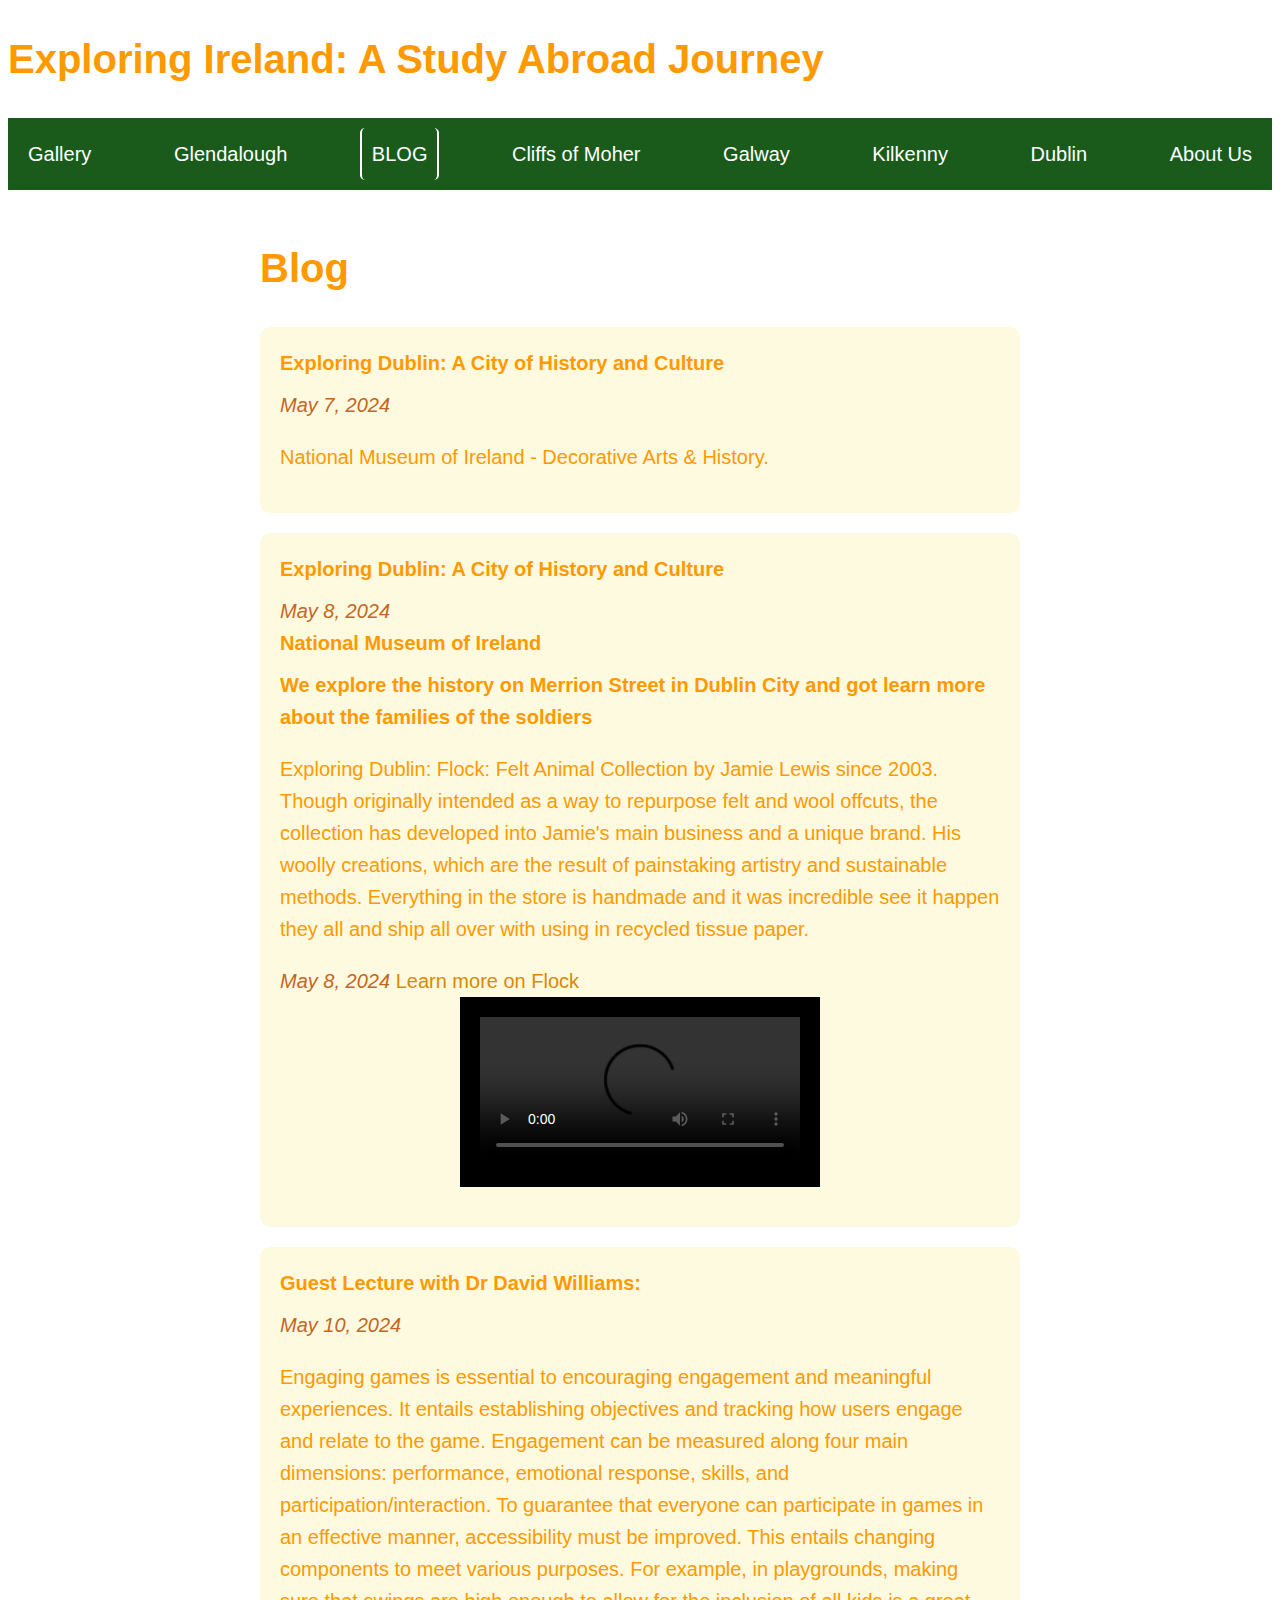
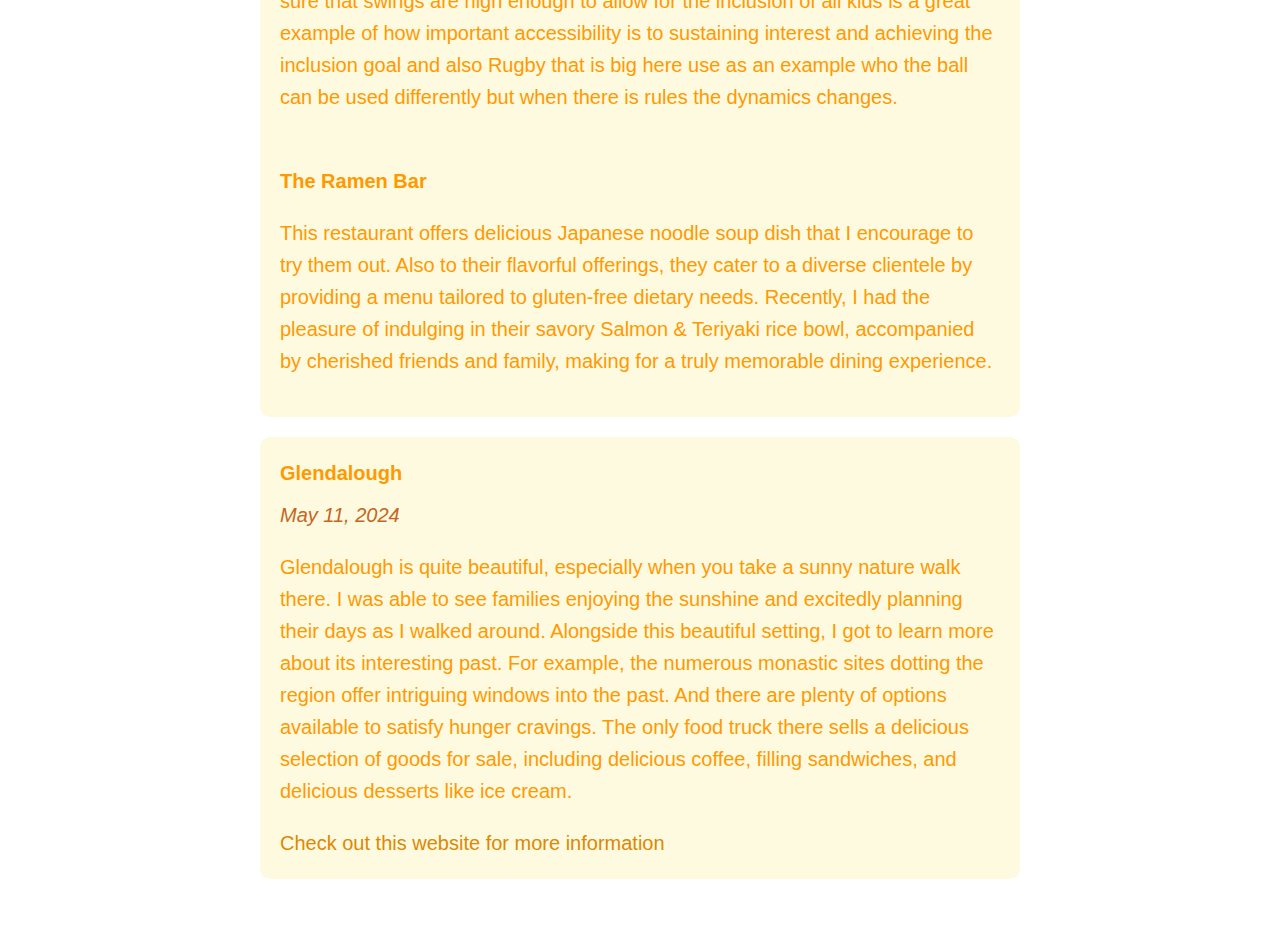
==== blog.html @ 0105e6d3 "Add files via upload" ====
<!DOCTYPE html>
<html lang="en">
<head>
    <meta charset="UTF-8">
    <meta name="viewport" content="width=device-width, initial-scale=1.0">
    <link rel="icon" href="/images/favicon.ico" type="image/x-icon">
    <title>Exploring Ireland: A Study Abroad Journey</title>
    <link rel="stylesheet" href="css/style.css">
    <style>
        /* CSS for container */
        .container {
            max-width: 800px; /* Adjust this value according to your design */
            margin: 0 auto; /* Centers the container horizontally */
            padding: 20px; /* Add padding to create space between content and edges */
        }

        /* CSS for article container */
        .article-container {
            background-color: #fEFAE0; /* Change background color as needed */
            border-radius: 10px; /* Add rounded corners for a nicer look */
            padding: 20px; /* Add padding to create space between content and edges */
            margin-bottom: 20px; /* Add margin to create space between articles */
        }

        /* CSS for article title */
        .article-title {
            font-size: 20px; /* Adjust font size as needed */
            margin-top: 0; /* Remove default margin */
            margin-bottom: 10px; /* Add margin below title */
        }

        /* CSS for article date */
        .article-date {
            font-style: italic; /* Italicize date */
            color: #C4661F; /* Change text color as needed */
        }

        /* CSS for article content */
        .article-content {
            line-height: 1.6; /* Adjust line height for better readability */
        }
    </style>
</head>
<body>

<header>
    <h1>Exploring Ireland: A Study Abroad Journey</h1>
    <nav>
        <a href="index.html">About Us</a>
        <a href="dublin.html">Dublin</a>
        <a href="kilkenny.html">Kilkenny</a>
        <a href="galway.html">Galway</a>
        <a href="cliffs.html">Cliffs of Moher</a>
        <a href="blog.html" class="current">Blog</a>
        <a href="glendalough.html">Glendalough</a>
        <a href="gallery.html">Gallery</a>
    </nav>
</header>

<main id="main">
    <div class="container">
        <h1>Blog</h1>

        <!-- First Article -->
        <article class="article-container">
            <h3 class="article-title">Exploring Dublin: A City of History and Culture</h3>
            <time class="article-date" datetime="2024-05-07">May 7, 2024</time>
            <p class="article-content">National Museum of Ireland - Decorative Arts & History.</p>
        </article>

        <!-- Second Article -->
        <article class="article-container">
            <h3 class="article-title">Exploring Dublin: A City of History and Culture</h3>
            <time class="article-date" datetime="2024-08-07">May 8, 2024</time>
            <h3 class="article-title">National Museum of Ireland</h3>
            <h3 class="article-title">We explore the history on Merrion Street in Dublin City and got learn more about the families of the soldiers</h3>
            <p class="article-content">Exploring Dublin: Flock: Felt Animal Collection by Jamie Lewis since 2003. Though originally intended as a way to repurpose felt and wool offcuts, the collection has developed into Jamie's main business and a unique brand. His woolly creations, which are the result of painstaking artistry and sustainable methods. Everything in the store is handmade and it was incredible see it happen they all and ship all over with using in recycled tissue paper.</p>
            <time class="article-date" datetime="2024-08-07">May 8, 2024</time>
            <a href="https://flockstudio.ie/pages/about"> Learn more on Flock</a>
            <video width="400" controls>
                <source src="videos/flock2.mov">
                Your browser does not support HTML video.
            </video>
            <p></p>
        </article>

        <!-- Third Article -->
        <article class="article-container">
            <h3 class="article-title">Guest Lecture with Dr David Williams: </h3>
            <time class="article-date" datetime="2024-05-09">May 10, 2024</time>
            <p class="article-content">Engaging games is essential to encouraging engagement and meaningful experiences. It entails establishing objectives and tracking how users engage and relate to the game. Engagement can be measured along four main dimensions: performance, emotional response, skills, and participation/interaction. To guarantee that everyone can participate in games in an effective manner, accessibility must be improved. This entails changing components to meet various purposes. For example, in playgrounds, making sure that swings are high enough to allow for the inclusion of all kids is a great example of how important accessibility is to sustaining interest and achieving the inclusion goal and also Rugby that is big here use as an example who the ball can be used differently but when there is rules the dynamics changes.</p>
            <br>
            <h3 class="article-title">The Ramen Bar</h3>
            <p class="article-content">This restaurant offers delicious Japanese noodle soup dish that I encourage to try them out. Also to their flavorful offerings, they cater to a diverse clientele by providing a menu tailored to gluten-free dietary needs. Recently, I had the pleasure of indulging in their savory Salmon & Teriyaki rice bowl, accompanied by cherished friends and family, making for a truly memorable dining experience.</p>
        </article>

        <!-- Fourth Article -->
        <article class="article-container">
            <h3 class="article-title">Glendalough</h3>
            <time class="article-date" datetime="2024-05-11">May 11, 2024</time>
            <p class="article-content">Glendalough is quite beautiful, especially when you take a sunny nature walk there. I was able to see families enjoying the sunshine and excitedly planning their days as I walked around. Alongside this beautiful setting, I got to learn more about its interesting past. For example, the numerous monastic sites dotting the region offer intriguing windows into the past. And there are plenty of options available to satisfy hunger cravings. The only food truck there sells a delicious selection of goods for sale, including delicious coffee, filling sandwiches, and delicious desserts like ice cream.</p>
            <a href="https://glendalough.ie/">Check out this website for more information</a>
        </article>
    </div>
</main>

</body>
</html>
---- css/style.css ----
/* Base Styles */
body {
    font-family: 'Gill Sans', sans-serif;
    font-size: 20px;
    line-height: 1.6;
    color: #ff9900; 
    background-color: #ffffff; 
}

/* Headings */
h1, h2 {
    font-family: 'Gill Sans', 'Gill Sans MT', 'Calibri', 'Trebuchet MS', sans-serif;
}

/* Skip Link */
#skip {
    position: absolute;
    left: -500px;
    width: 170px; 
    height: 40px; 
    background-color: #0b2000; 
    color: #dfdcdc; 
    border: none; 
    border-radius: 5px; 
    font-size: 16px; 
    cursor: pointer; 
    transition: left 0.3s ease; 
    font-style: italic; 
    align-self: start;
    padding-top: 0;
}

#skip:focus {
    left: 100px;
}

/* Navigation */
nav {
    background-color: #1a5b1c;
    padding: 10px;
    display: flex;
    flex-direction: column;
    position: relative;
}

ul {
    list-style-type: none;
    margin: 0;
    padding: 0;
}

li {
    display: inline;
    margin-right: 40px;
}

/* Links */
a {
    color: rgb(221, 136, 0);
    text-decoration: none;
}

a:hover {
    color: white;
    text-decoration: none;
    padding: 10px 20px;
    background-color: #e87203;
    border-radius: 20px;
}

nav a.active {
    background-color: #008113;
    color: #eaeee8;
}

/* Accessibility */
html {
    scroll-behavior: smooth;
}

@media (prefers-reduced-motion: reduce) {
    html {
        scroll-behavior: auto; 
    }
}

@media (prefers-color-scheme: dark) {
    nav {
        background: #ff8800;
        border: solid 6px #a8bd9d;
    }
    nav a {
        color: #a8bd9d;
    }
}

/* Grid Layout */
/* .image-grid {
    display: grid;
    grid-template-columns: repeat(4, 1fr);
}

.image-grid img {
    width: 50%;
    border: solid rgb(239, 239, 241) 2px;
    border-bottom-right-radius: 100% 0% 100% 0% / 0% 100% 0% 100%;
} */

@media screen and (min-width: 776px) {
    .image-grid {
        grid-template-columns: repeat(3, 1fr);
        grid-gap: 30px;
    }

    nav{
        flex-direction: row-reverse;
        flex-wrap: wrap;
    }
   
}

/* Video Styles */
video {
    width: 50%;
    margin: auto;
    border: 20px solid black;
    display: block;
}

* {box-sizing:border-box}

/* Slideshow container */
.slideshow-container {
  max-width: 1000px;
  position: relative;
  margin: auto;
}

/* Hide the images by default */
.mySlides {
  display: none;
}

/* Next & previous buttons */
.prev, .next {
  cursor: pointer;
  position: absolute;
  top: 50%;
  width: auto;
  margin-top: -22px;
  padding: 16px;
  color: white;
  font-weight: bold;
  font-size: 18px;
  transition: 0.6s ease;
  border-radius: 0 3px 3px 0;
  user-select: none;
}

/* Position the "next button" to the right */
.next {
  right: 0;
  border-radius: 3px 0 0 3px;
}

/* On hover, add a black background color with a little bit see-through */
.prev:hover, .next:hover {
  background-color: rgba(0,0,0,0.8);
}

/* Caption text */
.text {
  color: #f2f2f2;
  font-size: 15px;
  padding: 8px 12px;
  position: absolute;
  bottom: 8px;
  width: 100%;
  text-align: center;
}

/* Number text (1/3 etc) */
.numbertext {
  color: #f2f2f2;
  font-size: 12px;
  padding: 8px 12px;
  position: absolute;
  top: 0;
}

.slideshow-container img {
    width: 80%;
    margin: auto;
    display: block;
}

.dot {
  cursor: pointer;
  height: 15px;
  width: 15px;
  margin: 0 2px;
  background-color: #bbb;
  border-radius: 50%;
  display: inline-block;
  transition: background-color 0.6s ease;
}

.active, .dot:hover {
  background-color: #717171;
}

/* Fading animation */
.fade {
  animation-name: fade;
  animation-duration: 1.5s;
}

@keyframes fade {
  from {opacity: .4}
  to {opacity: 1}
}

.current{
    text-transform: uppercase;
    border-left: 2px solid;
    border-right: 2px solid;
}





/* Navigation */
nav {
    background-color: #1a5b1c;
    padding: 10px;
    display: flex;
    justify-content: space-between; /* Distribute items evenly */
}

nav ul {
    list-style-type: none;
    margin: 0;
    padding: 0;
    display: flex;
}

nav li {
    margin-right: 20px;
}

/* Links */
nav a {
    color: #fff;
    text-decoration: none;
    padding: 10px;
    border-radius: 5px;
    transition: background-color 0.3s;
}

nav a:hover {
    background-color: #3c973b;
}

nav a.active {
    background-color: #008113;
}

/* Responsive */
@media screen and (max-width: 768px) {
    nav {
        flex-direction: column;
    }

    nav ul {
        flex-direction: column;
    }

    nav li {
        margin-right: 0;
        margin-bottom: 10px;
    }
}


.scrollable-container {
    overflow-x: auto; /* Enable horizontal scrolling */
    white-space: nowrap; /* Prevent images from wrapping */
    width: 100%; /* Set the width of the container */
}

.scrollable-container img {
    display: inline-block; /* Display images in a row */
    max-width: 100%; /* Prevent images from exceeding container width */
    height: auto; /* Maintain aspect ratio */
}
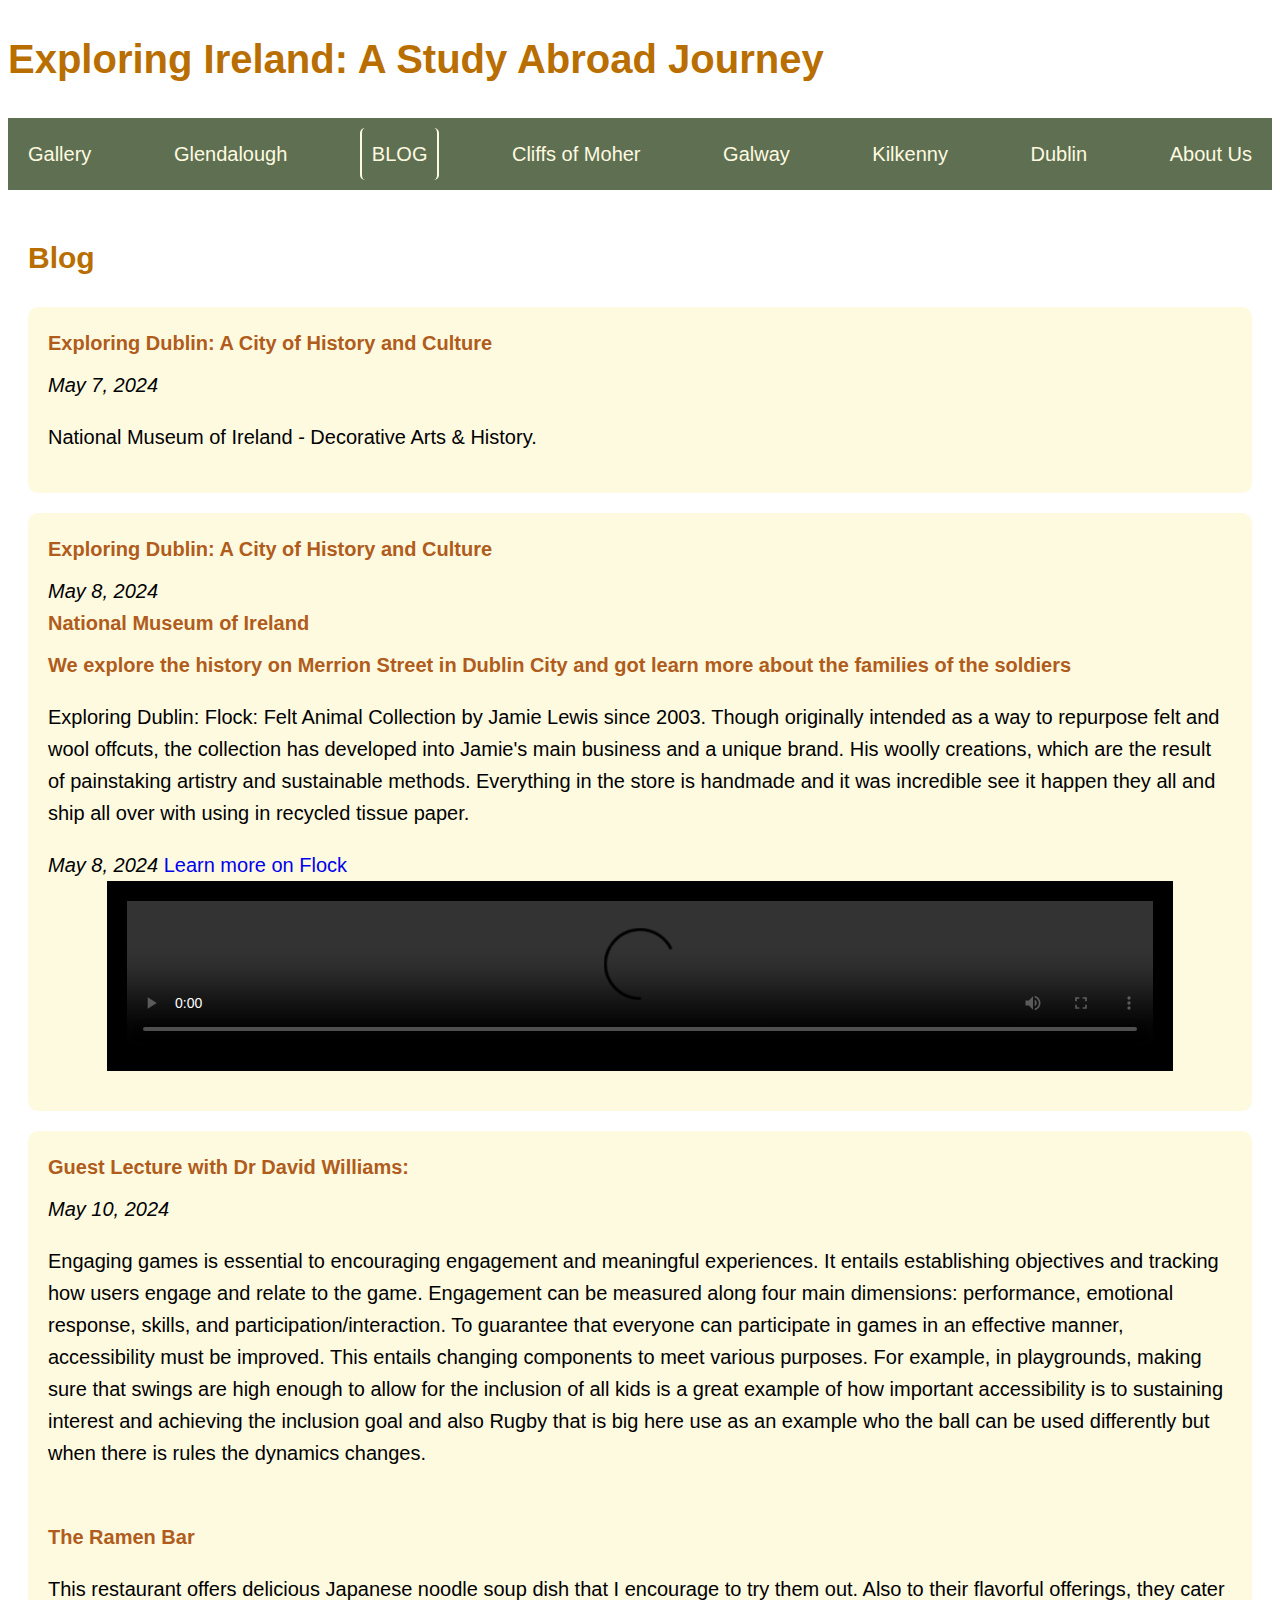
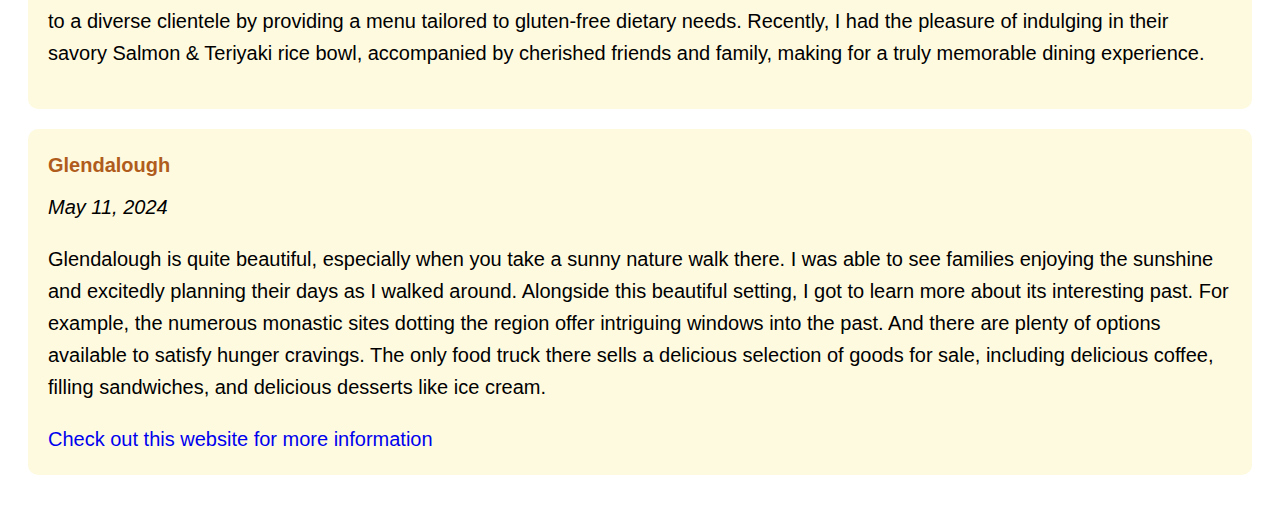
==== commit aa4d2cff: "Add files via upload" ====
--- a/blog.html
+++ b/blog.html
@@ -6,40 +6,7 @@
     <link rel="icon" href="/images/favicon.ico" type="image/x-icon">
     <title>Exploring Ireland: A Study Abroad Journey</title>
     <link rel="stylesheet" href="css/style.css">
-    <style>
-        /* CSS for container */
-        .container {
-            max-width: 800px; /* Adjust this value according to your design */
-            margin: 0 auto; /* Centers the container horizontally */
-            padding: 20px; /* Add padding to create space between content and edges */
-        }
-
-        /* CSS for article container */
-        .article-container {
-            background-color: #fEFAE0; /* Change background color as needed */
-            border-radius: 10px; /* Add rounded corners for a nicer look */
-            padding: 20px; /* Add padding to create space between content and edges */
-            margin-bottom: 20px; /* Add margin to create space between articles */
-        }
-
-        /* CSS for article title */
-        .article-title {
-            font-size: 20px; /* Adjust font size as needed */
-            margin-top: 0; /* Remove default margin */
-            margin-bottom: 10px; /* Add margin below title */
-        }
-
-        /* CSS for article date */
-        .article-date {
-            font-style: italic; /* Italicize date */
-            color: #C4661F; /* Change text color as needed */
-        }
-
-        /* CSS for article content */
-        .article-content {
-            line-height: 1.6; /* Adjust line height for better readability */
-        }
-    </style>
+   
 </head>
 <body>
 
@@ -59,7 +26,7 @@
 
 <main id="main">
     <div class="container">
-        <h1>Blog</h1>
+        <h2>Blog</h2>
 
         <!-- First Article -->
         <article class="article-container">
--- a/css/style.css
+++ b/css/style.css
@@ -4,22 +4,29 @@
     font-family: 'Gill Sans', sans-serif;
     font-size: 20px;
     line-height: 1.6;
-    color: #ff9900; 
+    color: #000000; 
     background-color: #ffffff; 
 }
 
 /* Headings */
 h1, h2 {
     font-family: 'Gill Sans', 'Gill Sans MT', 'Calibri', 'Trebuchet MS', sans-serif;
-}
-
+    color: #B86E00;
+}
+
+h3{
+    color: #B05C1C;
+}
+
+time{
+     color:#000000}
 /* Skip Link */
 #skip {
     position: absolute;
     left: -500px;
     width: 170px; 
     height: 40px; 
-    background-color: #0b2000; 
+    background-color: #5F6F52; 
     color: #dfdcdc; 
     border: none; 
     border-radius: 5px; 
@@ -37,7 +44,7 @@
 
 /* Navigation */
 nav {
-    background-color: #1a5b1c;
+    background-color: #5F6F52;
     padding: 10px;
     display: flex;
     flex-direction: column;
@@ -57,7 +64,7 @@
 
 /* Links */
 a {
-    color: rgb(221, 136, 0);
+    color: #e8eef3(36 15% 70%);
     text-decoration: none;
 }
 
@@ -65,13 +72,47 @@
     color: white;
     text-decoration: none;
     padding: 10px 20px;
-    background-color: #e87203;
+    background-color: #e1cc96;
     border-radius: 20px;
 }
 
 nav a.active {
-    background-color: #008113;
-    color: #eaeee8;
+    background-color: #809571;
+    color: #e5e0d8;
+}
+
+
+/* CSS for container */
+.container {
+   
+    margin: 0 auto; /* Centers the container horizontally */
+    padding: 20px; /* Add padding to create space between content and edges */
+}
+
+/* CSS for article container */
+.article-container {
+    background-color: #fEFAE0; /* Change background color as needed */
+    border-radius: 10px; /* Add rounded corners for a nicer look */
+    padding: 20px; /* Add padding to create space between content and edges */
+    margin-bottom: 20px; /* Add margin to create space between articles */
+}
+
+/* CSS for article title */
+.article-title {
+    font-size: 20px; /* Adjust font size as needed */
+    margin-top: 0; /* Remove default margin */
+    margin-bottom: 10px; /* Add margin below title */
+}
+
+/* CSS for article date */
+.article-date {
+    font-style: italic; /* Italicize date */
+    color: #000000; /* Change text color as needed */
+}
+
+/* CSS for article content */
+.article-content {
+    line-height: 1.6; /* Adjust line height for better readability */
 }
 
 /* Accessibility */
@@ -87,25 +128,14 @@
 
 @media (prefers-color-scheme: dark) {
     nav {
-        background: #ff8800;
-        border: solid 6px #a8bd9d;
+        background: #1A1A1A;
+        border: solid 6px #5F6F52;
     }
     nav a {
-        color: #a8bd9d;
-    }
-}
-
-/* Grid Layout */
-/* .image-grid {
-    display: grid;
-    grid-template-columns: repeat(4, 1fr);
-}
-
-.image-grid img {
-    width: 50%;
-    border: solid rgb(239, 239, 241) 2px;
-    border-bottom-right-radius: 100% 0% 100% 0% / 0% 100% 0% 100%;
-} */
+        color: #5F6F52;
+    }
+}
+
 
 @media screen and (min-width: 776px) {
     .image-grid {
@@ -122,7 +152,7 @@
 
 /* Video Styles */
 video {
-    width: 50%;
+    width: 90%;
     margin: auto;
     border: 20px solid black;
     display: block;
@@ -233,7 +263,7 @@
 
 /* Navigation */
 nav {
-    background-color: #1a5b1c;
+    background-color: #5F6F52;
     padding: 10px;
     display: flex;
     justify-content: space-between; /* Distribute items evenly */
@@ -252,7 +282,7 @@
 
 /* Links */
 nav a {
-    color: #fff;
+    color: #fefae0;
     text-decoration: none;
     padding: 10px;
     border-radius: 5px;
@@ -264,7 +294,7 @@
 }
 
 nav a.active {
-    background-color: #008113;
+    background-color: #5F6F52;
 }
 
 /* Responsive */
@@ -295,4 +325,75 @@
     max-width: 100%; /* Prevent images from exceeding container width */
     height: auto; /* Maintain aspect ratio */
 }
-
+*{
+    box-sizing: border-box;
+ }
+ 
+.image-grid{
+    margin-top: 50px;
+    display: grid;
+    grid-template-columns: 1fr;
+    padding-bottom: 20px;
+ }
+ 
+ /* #did this better  */
+ .image-grid figure{
+    width: 90%;
+    border: 5px solid black;
+    border-radius:25px;
+    padding: 25px;
+    background-color: white;
+    margin: auto;
+ }
+
+ .image-grid figure img{
+    width:100%
+ }
+ 
+ 
+ @media all and (min-width: 700px){
+    .image-grid{
+        grid-template-columns: 1fr 1fr;
+    }
+ 
+    .image-grid figure:nth-child(3){
+        grid-column: 1/-1;
+    }
+ }
+ 
+ 
+ @media all and (min-width: 990px){
+    .image-grid{
+        grid-template-columns: 1fr 1fr 1fr 1fr 1fr 1fr;
+    }
+    .image-grid figure, .image-grid video{
+        grid-column: auto / span 2;
+    }
+    /* Why do I need this next rule? */
+    .image-grid figure:nth-child(3n),.image-grid video:nth-child(3n){
+        grid-column: auto / span 2;
+    }
+    .image-grid figure:nth-child(4n),.image-grid video:nth-child(4n){
+        grid-column:2 / span 2;
+    }
+ 
+    .image-grid figure:last-child{
+        grid-column: 5/span 2;
+        transform: rotate(-20deg);
+
+    }
+    /* Why do I not need a rule for image 5?  */
+ 
+}
+
+
+
+
+.image-grid figure:nth-child(even){
+    transform: rotate(-25deg)
+}
+
+
+
+
+ 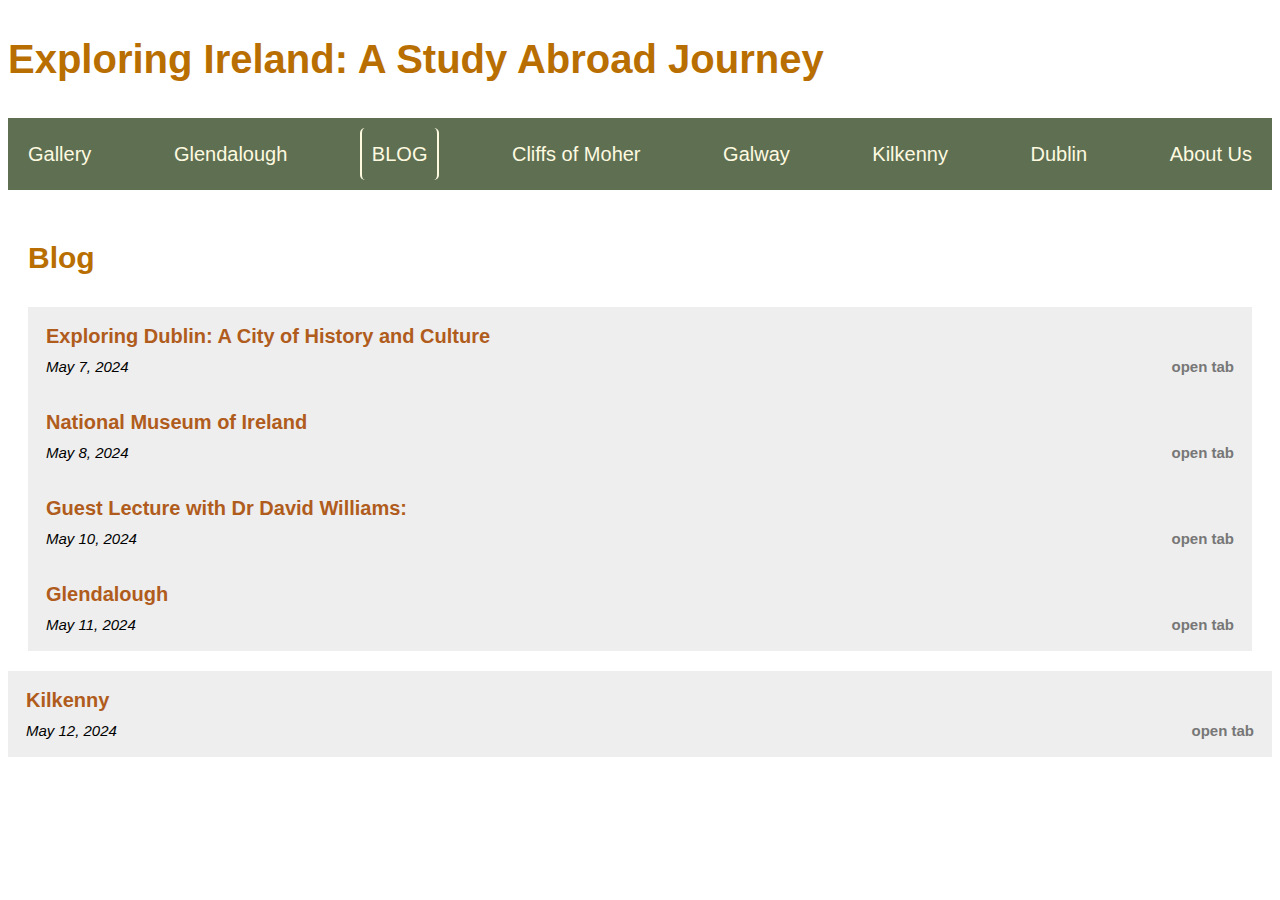
==== commit d9fc3e38: "Add files via upload" ====
--- a/blog.html
+++ b/blog.html
@@ -1,76 +1,125 @@
-<!DOCTYPE html>
-<html lang="en">
-<head>
-    <meta charset="UTF-8">
-    <meta name="viewport" content="width=device-width, initial-scale=1.0">
-    <link rel="icon" href="/images/favicon.ico" type="image/x-icon">
-    <title>Exploring Ireland: A Study Abroad Journey</title>
-    <link rel="stylesheet" href="css/style.css">
-   
-</head>
-<body>
+ <!-- First Article -->
+        <!-- 
+            <article>
+            <button class="accordion">
+                <h3 class="article-title">TITLE GOES HERE</h3>
+                <time class="article-date" datetime="2024-05-13">DATE GOES HERE</time>
+            </button>
+            <div class=" panel">
+                PARAGRAPHS AND STUFF GO HERE
+            </div>
+        </article> 
+    -->
 
-<header>
-    <h1>Exploring Ireland: A Study Abroad Journey</h1>
-    <nav>
-        <a href="index.html">About Us</a>
-        <a href="dublin.html">Dublin</a>
-        <a href="kilkenny.html">Kilkenny</a>
-        <a href="galway.html">Galway</a>
-        <a href="cliffs.html">Cliffs of Moher</a>
-        <a href="blog.html" class="current">Blog</a>
-        <a href="glendalough.html">Glendalough</a>
-        <a href="gallery.html">Gallery</a>
-    </nav>
-</header>
+    <!DOCTYPE html>
+    <html lang="en">
+    <head>
+        <meta charset="UTF-8">
+        <meta name="viewport" content="width=device-width, initial-scale=1.0">
+        <link rel="icon" href="/images/favicon.ico" type="image/x-icon">
+        <title>Exploring Ireland: A Study Abroad Journey</title>
+        <link rel="stylesheet" href="css/style.css">
+        <link rel="stylesheet" href="css/accordion.css">
 
-<main id="main">
-    <div class="container">
-        <h2>Blog</h2>
 
-        <!-- First Article -->
-        <article class="article-container">
-            <h3 class="article-title">Exploring Dublin: A City of History and Culture</h3>
-            <time class="article-date" datetime="2024-05-07">May 7, 2024</time>
-            <p class="article-content">National Museum of Ireland - Decorative Arts & History.</p>
-        </article>
+       
+    </head>
+    <body>
+    
+    <header>
+        <h1>Exploring Ireland: A Study Abroad Journey</h1>
+        <nav>
+            <a href="index.html">About Us</a>
+            <a href="dublin.html">Dublin</a>
+            <a href="kilkenny.html">Kilkenny</a>
+            <a href="galway.html">Galway</a>
+            <a href="cliffs.html">Cliffs of Moher</a>
+            <a href="blog.html" class="current">Blog</a>
+            <a href="glendalough.html">Glendalough</a>
+            <a href="gallery.html">Gallery</a>
+        </nav>
+    </header>
+    
+    <main id="main">
+        <div class="container">
+            <h2>Blog</h2>
+    
+            <!-- First Article -->
+            <article>
+                <button class="accordion">
+                    <h3 class="article-title">Exploring Dublin: A City of History and Culture</h3>
+                    <time class="article-date" datetime="2024-05-07">May 7, 2024</time>
+                </button>
+                <div class=" panel">
+                <p class="article-content">National Museum of Ireland - Decorative Arts & History.</p>
+                </div>
+            </article>
+    
+            <!-- Second Article -->
+            <article>
+                <button class="accordion">
+                    <h3 class="article-title">National Museum of Ireland</h3>
+                    <time class="article-date" datetime="2024-08-07">May 8, 2024</time>
+                </button>
+                <div class=" panel">
+                    <p class="article-content">We explore the history on Merrion Street in Dublin City and got learn more about the families of the soldiers</p>
+                <p class="article-content">Exploring Dublin: Flock: Felt Animal Collection by Jamie Lewis since 2003. Though originally intended as a way to repurpose felt and wool offcuts, the collection has developed into Jamie's main business and a unique brand. His woolly creations, which are the result of painstaking artistry and sustainable methods. Everything in the store is handmade and it was incredible see it happen they all and ship all over with using in recycled tissue paper.</p>
+                <a href="https://flockstudio.ie/pages/about"> Learn more on Flock</a>
+                <video width="400" controls>
+                    <source src="videos/flock2.mov">
+                    Your browser does not support HTML video.
+                </video>
+                </div>
+            </article>
+    
+            <!-- Third Article -->
+            <article>
+                <button class="accordion">
+                    <h3 class="article-title">Guest Lecture with Dr David Williams: </h3>
+                    <time class="article-date" datetime="2024-05-09">May 10, 2024</time>
+                </button>
+                <div class=" panel">
+               
+                <p class="article-content">Engaging games is essential to encouraging engagement and meaningful experiences. It entails establishing objectives and tracking how users engage and relate to the game. Engagement can be measured along four main dimensions: performance, emotional response, skills, and participation/interaction. To guarantee that everyone can participate in games in an effective manner, accessibility must be improved. This entails changing components to meet various purposes. For example, in playgrounds, making sure that swings are high enough to allow for the inclusion of all kids is a great example of how important accessibility is to sustaining interest and achieving the inclusion goal and also Rugby that is big here use as an example who the ball can be used differently but when there is rules the dynamics changes.</p>
+                <br>
+                <h3 class="article-title">The Ramen Bar</h3>
+                <p class="article-content">This restaurant offers delicious Japanese noodle soup dish that I encourage to try them out. Also to their flavorful offerings, they cater to a diverse clientele by providing a menu tailored to gluten-free dietary needs. Recently, I had the pleasure of indulging in their savory Salmon & Teriyaki rice bowl, accompanied by cherished friends and family, making for a truly memorable dining experience.</p>
+                </div>
+            </article>
+    
+            <!-- Fourth Article -->
+            <article>
+                <button class="accordion">
+                    <h3 class="article-title">Glendalough</h3>
+                    <time class="article-date" datetime="2024-05-11">May 11, 2024</time>
+                </button>
+                <div class=" panel">
+                <p class="article-content">Glendalough is quite beautiful, especially when you take a sunny nature walk there. I was able to see families enjoying the sunshine and excitedly planning their days as I walked around. Alongside this beautiful setting, I got to learn more about its interesting past. For example, the numerous monastic sites dotting the region offer intriguing windows into the past. And there are plenty of options available to satisfy hunger cravings. The only food truck there sells a delicious selection of goods for sale, including delicious coffee, filling sandwiches, and delicious desserts like ice cream.</p>
+                <a href="https://glendalough.ie/">Check out this website for more information</a>
+                </div>
+            </article>
+        </div>
+            <!-- Fifth Article -->
+            <article>
+                <button class="accordion">
+                    <h3 class="article-title">Kilkenny</h3>
+                    <time class="article-date" datetime="2024-05-11">May 12, 2024</time>
+                </button>
+                <div class=" panel">
+                <p class="article-content">Kilkenny is a beautiful castle to visit. This castle offers guided tours to help you plan ahead, especially if you want to get the full experience. Just outside the castle, there are places to enjoy cookies and other baked goods. Additionally, there are many small businesses in the area. You can also enjoy the park outside the castle.</p>
+                <a href="https://kilkennycastle.ie/">Check out this website for more information and plan ahead</a>
+                </div>
+            </article>
+        </div>
+    </main>
+    <script src="js/accordion.js"></script>
+    <script>
+        var containerEl = document.querySelector('.container');
 
-        <!-- Second Article -->
-        <article class="article-container">
-            <h3 class="article-title">Exploring Dublin: A City of History and Culture</h3>
-            <time class="article-date" datetime="2024-08-07">May 8, 2024</time>
-            <h3 class="article-title">National Museum of Ireland</h3>
-            <h3 class="article-title">We explore the history on Merrion Street in Dublin City and got learn more about the families of the soldiers</h3>
-            <p class="article-content">Exploring Dublin: Flock: Felt Animal Collection by Jamie Lewis since 2003. Though originally intended as a way to repurpose felt and wool offcuts, the collection has developed into Jamie's main business and a unique brand. His woolly creations, which are the result of painstaking artistry and sustainable methods. Everything in the store is handmade and it was incredible see it happen they all and ship all over with using in recycled tissue paper.</p>
-            <time class="article-date" datetime="2024-08-07">May 8, 2024</time>
-            <a href="https://flockstudio.ie/pages/about"> Learn more on Flock</a>
-            <video width="400" controls>
-                <source src="videos/flock2.mov">
-                Your browser does not support HTML video.
-            </video>
-            <p></p>
-        </article>
-
-        <!-- Third Article -->
-        <article class="article-container">
-            <h3 class="article-title">Guest Lecture with Dr David Williams: </h3>
-            <time class="article-date" datetime="2024-05-09">May 10, 2024</time>
-            <p class="article-content">Engaging games is essential to encouraging engagement and meaningful experiences. It entails establishing objectives and tracking how users engage and relate to the game. Engagement can be measured along four main dimensions: performance, emotional response, skills, and participation/interaction. To guarantee that everyone can participate in games in an effective manner, accessibility must be improved. This entails changing components to meet various purposes. For example, in playgrounds, making sure that swings are high enough to allow for the inclusion of all kids is a great example of how important accessibility is to sustaining interest and achieving the inclusion goal and also Rugby that is big here use as an example who the ball can be used differently but when there is rules the dynamics changes.</p>
-            <br>
-            <h3 class="article-title">The Ramen Bar</h3>
-            <p class="article-content">This restaurant offers delicious Japanese noodle soup dish that I encourage to try them out. Also to their flavorful offerings, they cater to a diverse clientele by providing a menu tailored to gluten-free dietary needs. Recently, I had the pleasure of indulging in their savory Salmon & Teriyaki rice bowl, accompanied by cherished friends and family, making for a truly memorable dining experience.</p>
-        </article>
-
-        <!-- Fourth Article -->
-        <article class="article-container">
-            <h3 class="article-title">Glendalough</h3>
-            <time class="article-date" datetime="2024-05-11">May 11, 2024</time>
-            <p class="article-content">Glendalough is quite beautiful, especially when you take a sunny nature walk there. I was able to see families enjoying the sunshine and excitedly planning their days as I walked around. Alongside this beautiful setting, I got to learn more about its interesting past. For example, the numerous monastic sites dotting the region offer intriguing windows into the past. And there are plenty of options available to satisfy hunger cravings. The only food truck there sells a delicious selection of goods for sale, including delicious coffee, filling sandwiches, and delicious desserts like ice cream.</p>
-            <a href="https://glendalough.ie/">Check out this website for more information</a>
-        </article>
-    </div>
-</main>
-
-</body>
-</html>
-
+        var mixer = mixitup(containerEl)
+    </script>
+    
+    </body>
+    </html>
+    
+    
--- a/css/style.css
+++ b/css/style.css
@@ -124,6 +124,9 @@
     html {
         scroll-behavior: auto; 
     }
+   body div.image-grid figure{
+        transform: rotate(0deg) !important;
+    }
 }
 
 @media (prefers-color-scheme: dark) {
@@ -396,4 +399,26 @@
 
 
 
- + 
+
+
+.gallery-container {
+    display: grid;
+    grid-template-columns: repeat(auto-fill, minmax(200px, 1fr));
+    grid-gap: 10px;
+}
+
+.gallery-item {
+    overflow: hidden;
+}
+
+.gallery-item img {
+    width: 100%;
+    height: auto;
+    display: block;
+}
+
+figcaption {
+    text-align: center;
+    margin-top: 5px;
+}
--- a/css/accordion.css
+++ b/css/accordion.css
@@ -0,0 +1,41 @@
+.accordion {
+    background-color: #eee;
+    color: #444;
+    cursor: pointer;
+    padding: 18px;
+    width: 100%;
+    border: none;
+    text-align: left;
+    outline: none;
+    font-size: 15px;
+    transition: 0.4s;
+  }
+  
+  .active, .accordion:hover {
+    background-color: #ccc;
+  }
+  
+  .accordion:after {
+    content: 'open tab';
+    color: #777;
+    font-weight: bold;
+    float: right;
+    margin-left: 5px;
+  }
+  
+  .active:after {
+    content: "close tab";
+  }
+  
+  .panel {
+    padding: 0 18px;
+    background-color: white;
+    max-height: 0;
+    overflow: hidden;
+    transition: max-height 1s ease-out;
+  }
+
+
+  .accordion {
+    
+  }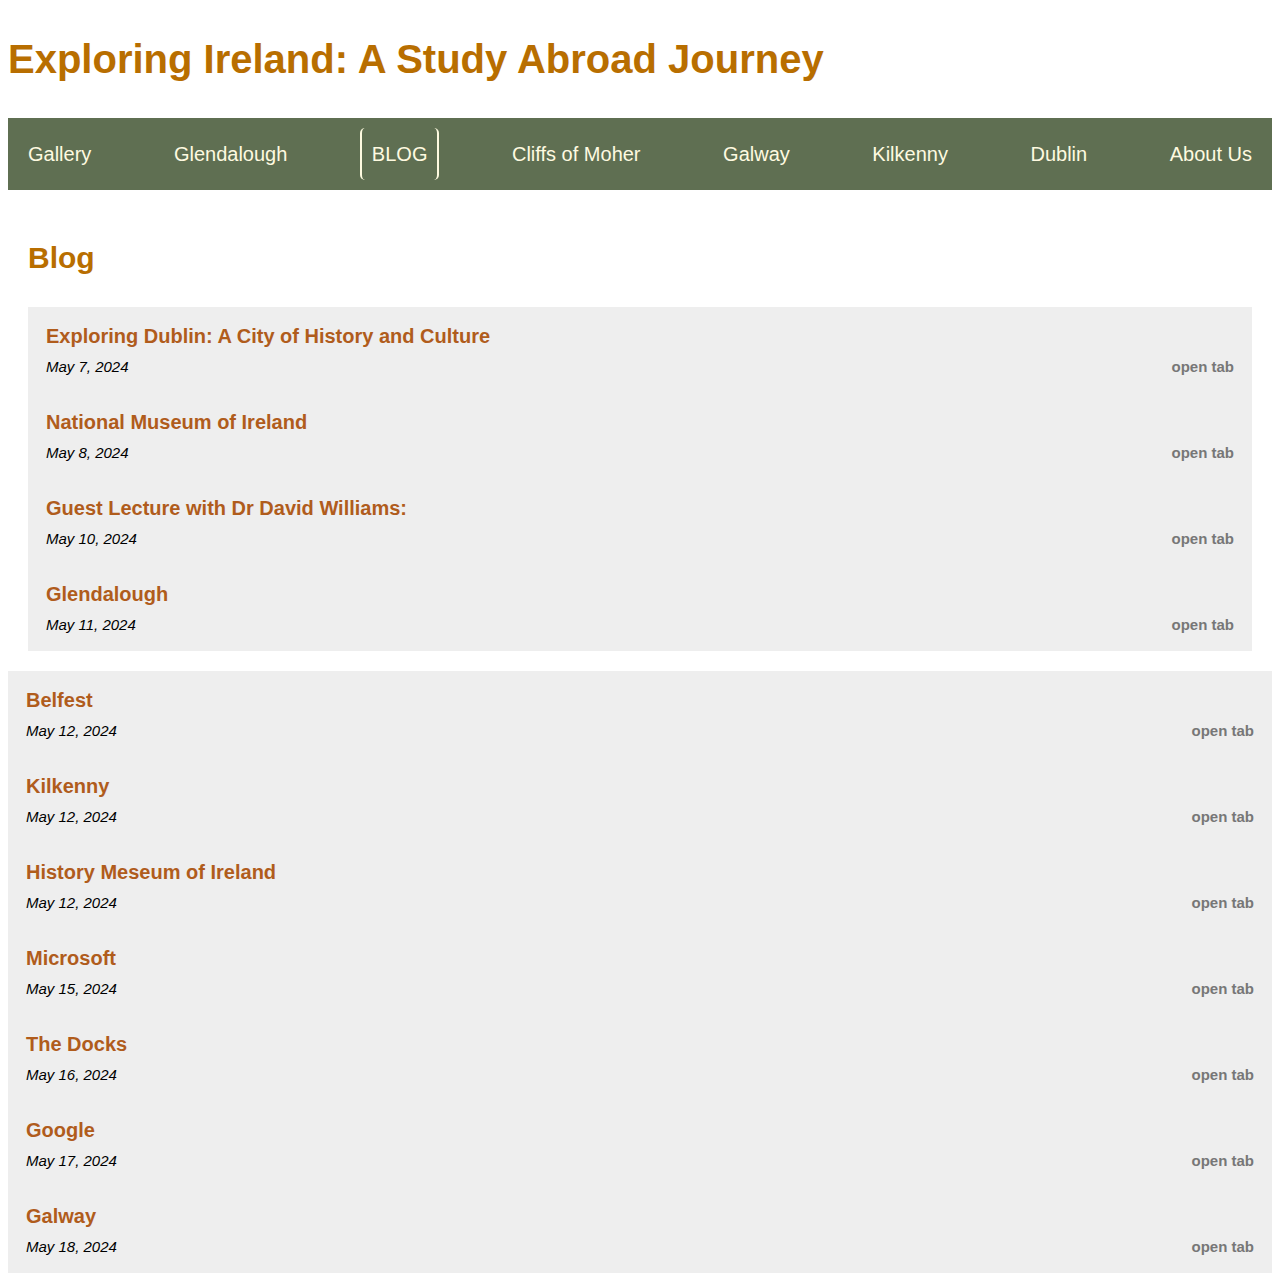
==== commit 7aac4f05: "Add files via upload" ====
--- a/blog.html
+++ b/blog.html
@@ -102,15 +102,113 @@
             <!-- Fifth Article -->
             <article>
                 <button class="accordion">
+                    <h3 class="article-title">Belfest</h3>
+                    <time class="article-date" datetime="2024-05-12">May 12, 2024</time>
+                </button>
+                <div class=" panel">
+                <p class="article-content">Belfast is a great place to travel to with friends and family because it has a wide range of activities to satisfy every interest. The hop-on, hop-off bus trip is one of the highlights; it conveniently includes a pick-up service from Dublin.The Titanic Belfast, a historic site that offers a detailed look at the history of the renowned ship, is the first must-see attraction. For visitors of all ages, this museum offers an interesting and instructive experience.
+                    
+                St. George's Market is another fantastic place to visit. Here, you may sate every taste with a wide variety of dishes, including tacos and crepes. Belfast has something to offer everyone,regardless of your interests—history,culture, or just delicious food.</p>
+                <a href="https://www.tripadvisor.ie/Tourism-g186470-Belfast_Northern_Ireland-Vacations.html">Check out this website for more information</a>
+                </div>
+            </article>
+        </div>
+
+            <!-- seventh Article -->
+            <article>
+                <button class="accordion">
                     <h3 class="article-title">Kilkenny</h3>
-                    <time class="article-date" datetime="2024-05-11">May 12, 2024</time>
-                </button>
-                <div class=" panel">
-                <p class="article-content">Kilkenny is a beautiful castle to visit. This castle offers guided tours to help you plan ahead, especially if you want to get the full experience. Just outside the castle, there are places to enjoy cookies and other baked goods. Additionally, there are many small businesses in the area. You can also enjoy the park outside the castle.</p>
-                <a href="https://kilkennycastle.ie/">Check out this website for more information and plan ahead</a>
-                </div>
-            </article>
-        </div>
+                    <time class="article-date" datetime="2024-05-15">May 12, 2024</time>
+                </button>
+                <div class=" panel">
+                <p class="article-content">Kilkenny is a beautiful castle to visit. This castle offers guided tours to help you plan ahead, especially if you want to get the full experience. Just outside the castle, there are places to enjoy cookies and other baked goods. Additionally, there are many small businesses in the area. You can also enjoy the park outside the castle. Strongly reccomed to plan ahead. This place is perfect day trip!</p>
+                <a href="https://kilkennycastle.ie/">Check out this website for more information</a>
+                </div>
+            </article>
+        </div>
+            <!-- seventh Article -->
+            <article>
+                <button class="accordion">
+                    <h3 class="article-title">History Meseum of Ireland</h3>
+                    <time class="article-date" datetime="2024-05-14">May 12, 2024</time>
+                </button>
+                <div class=" panel">
+                <p class="article-content">All ages are welcome to visit this museum for free. It centers on Irish history and art from the 1800s to the present. The exhibitions highlight Ireland's cultural and historical development through a variety of objects and interactive displays. It's a great place to go for both history buffs and family. It's a destination you should put on your bucket list because of its captivating exhibits and beautiful surroundings.</p>
+                <a href="https://www.museum.ie/en-IE/Museums/Natural-History">Check out this website for more information</a>
+                </div>
+            </article>
+        </div>
+            <!-- eigth Article -->
+            <article>
+                <button class="accordion">
+                    <h3 class="article-title">Microsoft </h3>
+                    <time class="article-date" datetime="2024-05-15">May 15, 2024</time>
+                </button>
+                <div class=" panel">
+                <p class="article-content">
+                    Today, I visited the Microsoft headquarters in Dublin, guided by Linda and Victor. We were welcomed and given the opportunity to explore what the company offers, not just in terms of workforce but also in its environment. We discussed the future of AI at Microsoft, gaining valuable insights into their innovative projects and vision.</p>
+                <a href="https://www.microsoft.com/en-ie/aboutireland">Check out this website for more information</a>
+                </div>
+            </article>
+        </div>
+            <!-- ninth Article -->
+            <article>
+                <button class="accordion">
+                    <h3 class="article-title">The Docks  </h3>
+                    <time class="article-date" datetime="2024-05-15">May 16, 2024</time>
+                </button>
+                <div class=" panel">
+                <p class="article-content">We were given a tour of Dublin's docks today and learned about the history and effects of business development on the local community. Our guide told tales of how the local economy and people's lives have been affected by these developments. We also learned amazing details about the history of shipping of Ireland and the contribution the docks have made to trade and industry in the nation. A better understanding of Dublin's historical significance and continuing evolution evolved from the tour.</p>
+                </div>
+            </article>
+        </div>
+            <!-- 10th Article -->
+            <article>
+                <button class="accordion">
+                    <h3 class="article-title">Google  </h3>
+                    <time class="article-date" datetime="2024-05-17">May 17, 2024</time>
+                </button>
+                <div class=" panel">
+                <p class="article-content">Our tour around Google was nicely guided by a former professor from Griffen College. We were given the chance to see the work environment that Google provides for its employees, as well as gain more insightful tips about growing within the company.</p>
+                </div>
+            </article>
+        </div>
+            <!-- 11th Article -->
+            <article>
+                <button class="accordion">
+                    <h3 class="article-title"> Galway  </h3>
+                    <time class="article-date" datetime="2024-05-18">May 18, 2024</time>
+                </button>
+                <div class=" panel">
+                <p class="article-content"> Galway was such a vibrant city, full of music and tasty foods! I indulged in a sweet treat and savored some delicious fish and chips, making the trip truly worthwhile. Day and night, the bars offered the full Irish cultural experience.</p>
+                </div>
+            </article>
+        </div>
+
+
+
+
+
+
+
+
+
+
+
+
+
+
+
+
+
+
+
+
+
+
+
+
+
     </main>
     <script src="js/accordion.js"></script>
     <script>
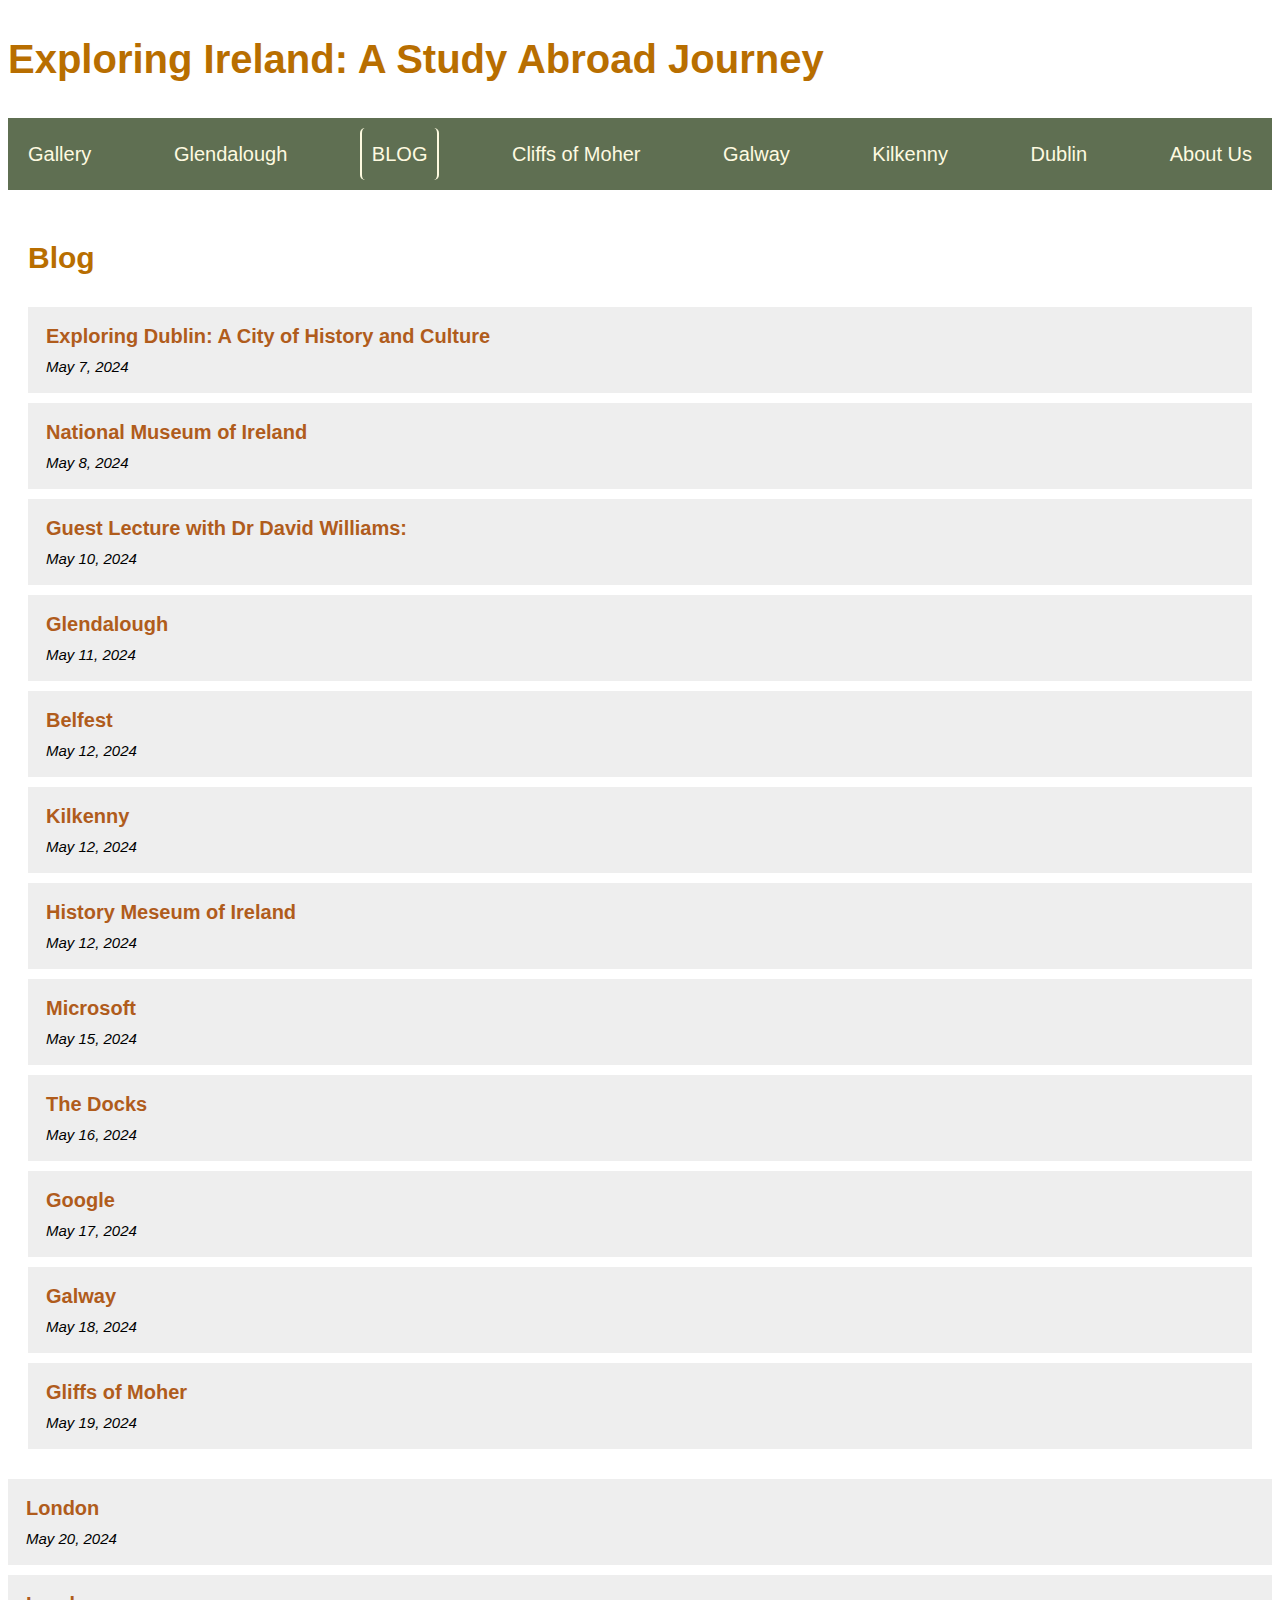
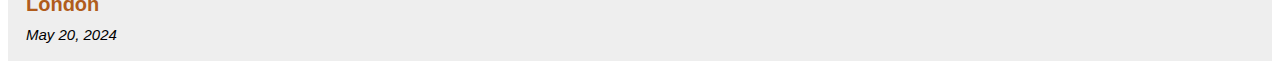
==== commit ae611a61: "Add files via upload" ====
--- a/blog.html
+++ b/blog.html
@@ -98,7 +98,7 @@
                 <a href="https://glendalough.ie/">Check out this website for more information</a>
                 </div>
             </article>
-        </div>
+  
             <!-- Fifth Article -->
             <article>
                 <button class="accordion">
@@ -112,7 +112,7 @@
                 <a href="https://www.tripadvisor.ie/Tourism-g186470-Belfast_Northern_Ireland-Vacations.html">Check out this website for more information</a>
                 </div>
             </article>
-        </div>
+     
 
             <!-- seventh Article -->
             <article>
@@ -125,7 +125,7 @@
                 <a href="https://kilkennycastle.ie/">Check out this website for more information</a>
                 </div>
             </article>
-        </div>
+    
             <!-- seventh Article -->
             <article>
                 <button class="accordion">
@@ -137,7 +137,7 @@
                 <a href="https://www.museum.ie/en-IE/Museums/Natural-History">Check out this website for more information</a>
                 </div>
             </article>
-        </div>
+   
             <!-- eigth Article -->
             <article>
                 <button class="accordion">
@@ -150,7 +150,7 @@
                 <a href="https://www.microsoft.com/en-ie/aboutireland">Check out this website for more information</a>
                 </div>
             </article>
-        </div>
+     
             <!-- ninth Article -->
             <article>
                 <button class="accordion">
@@ -161,7 +161,7 @@
                 <p class="article-content">We were given a tour of Dublin's docks today and learned about the history and effects of business development on the local community. Our guide told tales of how the local economy and people's lives have been affected by these developments. We also learned amazing details about the history of shipping of Ireland and the contribution the docks have made to trade and industry in the nation. A better understanding of Dublin's historical significance and continuing evolution evolved from the tour.</p>
                 </div>
             </article>
-        </div>
+        
             <!-- 10th Article -->
             <article>
                 <button class="accordion">
@@ -172,7 +172,7 @@
                 <p class="article-content">Our tour around Google was nicely guided by a former professor from Griffen College. We were given the chance to see the work environment that Google provides for its employees, as well as gain more insightful tips about growing within the company.</p>
                 </div>
             </article>
-        </div>
+     
             <!-- 11th Article -->
             <article>
                 <button class="accordion">
@@ -183,32 +183,56 @@
                 <p class="article-content"> Galway was such a vibrant city, full of music and tasty foods! I indulged in a sweet treat and savored some delicious fish and chips, making the trip truly worthwhile. Day and night, the bars offered the full Irish cultural experience.</p>
                 </div>
             </article>
+        
+    <!-- 12th Article -->
+            <article>
+                <button class="accordion">
+                    <h3 class="article-title"> Gliffs of Moher  </h3>
+                    <time class="article-date" datetime="2024-05-19">May 19, 2024</time>
+                </button>
+                <div class=" panel">
+                <p class="article-content"> 
+                    This is one of my favorite scenic places to visit in Ireland. You could spend all day here, enjoying the animals around the cliff, which makes it even more peaceful. Be sure to check out the ancient castle, and feel free to explore the rugged Irish landscape. There is also an exhibition where you can learn about the local puffins and Irish folklore.</p>
+                    <a href="https://www.cliffsofmoher.ie/"> plan your day and learn about this beautiful landscape</a>
+                    <video width="400" controls>
+                        <source src="videos/views.mov">
+                        Your browser does not support HTML video.
+                    </video>
+                </div>
+            </article>
         </div>
-
-
-
-
-
-
-
-
-
-
-
-
-
-
-
-
-
-
-
-
-
-
-
-
-
+      <!-- 13th Article -->
+      <article>
+        <button class="accordion">
+            <h3 class="article-title"> London  </h3>
+            <time class="article-date" datetime="2024-05-20">May 20, 2024</time>
+        </button>
+        <div class=" panel">
+        <p class="article-content"> 
+            Today, I had the pleasure of exploring London with some friends. We visited iconic landmarks like Big Ben, marveling at the breathtaking views from atop the bridge. Enjoyed a delicious, perfectly cooked steak for dinner, followed by some delicious ice cream for dessert, added to the memorable experience. Our adventure continued as we navigated the city with a hop-on-hop-off bus tour, and later, embarked on a scenic boat ride, and learned about  London's rich history and culture.</p>
+        
+                <source src="videos/bridge.mov">
+                Your browser does not support HTML video.
+            </video>
+        </div>
+    </article>
+</div>
+  <!-- 13th Article -->
+  <article>
+    <button class="accordion">
+        <h3 class="article-title"> London  </h3>
+        <time class="article-date" datetime="2024-05-21">May 20, 2024</time>
+    </button>
+    <div class=" panel">
+    <p class="article-content"> 
+        I learned how to dance a tradition irish dance. I also went to the "Dead Zoo" I had so much food grame some pizza too </p>
+    
+            <source src="videos/bridge.mov">
+            Your browser does not support HTML video.
+        </video>
+    </div>
+</article>
+</div>
     </main>
     <script src="js/accordion.js"></script>
     <script>
--- a/css/style.css
+++ b/css/style.css
@@ -62,6 +62,10 @@
     margin-right: 40px;
 }
 
+article{
+    margin-bottom: 10px;
+}
+
 /* Links */
 a {
     color: #e8eef3(36 15% 70%);
@@ -120,6 +124,33 @@
     scroll-behavior: smooth;
 }
 
+#About h2{
+    line-height: 2em; 
+}
+
+#About h2::after{
+    content: url("../images/shamrock2.png")
+}
+
+#About img{
+    width:75px
+
+}
+.gallery-container{
+    min-height: 450px;
+}
+.galway-gallery img{
+   
+    width:350px;
+    margin: auto;
+    margin-bottom: 250px
+}
+
+
+.galway-gallery img:first-child{
+    z-index: 1;
+}
+   
 @media (prefers-reduced-motion: reduce) {
     html {
         scroll-behavior: auto; 
@@ -382,7 +413,7 @@
  
     .image-grid figure:last-child{
         grid-column: 5/span 2;
-        transform: rotate(-20deg);
+        transform: rotate(-5deg);
 
     }
     /* Why do I not need a rule for image 5?  */
@@ -393,7 +424,11 @@
 
 
 .image-grid figure:nth-child(even){
-    transform: rotate(-25deg)
+    transform: rotate(-15deg)
+}
+
+.image-grid figure:nth-child(odd){
+    transform: rotate(15deg)
 }
 
 
@@ -422,3 +457,8 @@
     text-align: center;
     margin-top: 5px;
 }
+
+
+body .image-grid .straight{
+    transform: rotate(0deg);
+}--- a/css/accordion.css
+++ b/css/accordion.css
@@ -16,7 +16,8 @@
   }
   
   .accordion:after {
-    content: 'open tab';
+    /* content: 'open tab'; */
+    content: url('../images/shamrock3.png');
     color: #777;
     font-weight: bold;
     float: right;
@@ -35,7 +36,3 @@
     transition: max-height 1s ease-out;
   }
 
-
-  .accordion {
-    
-  }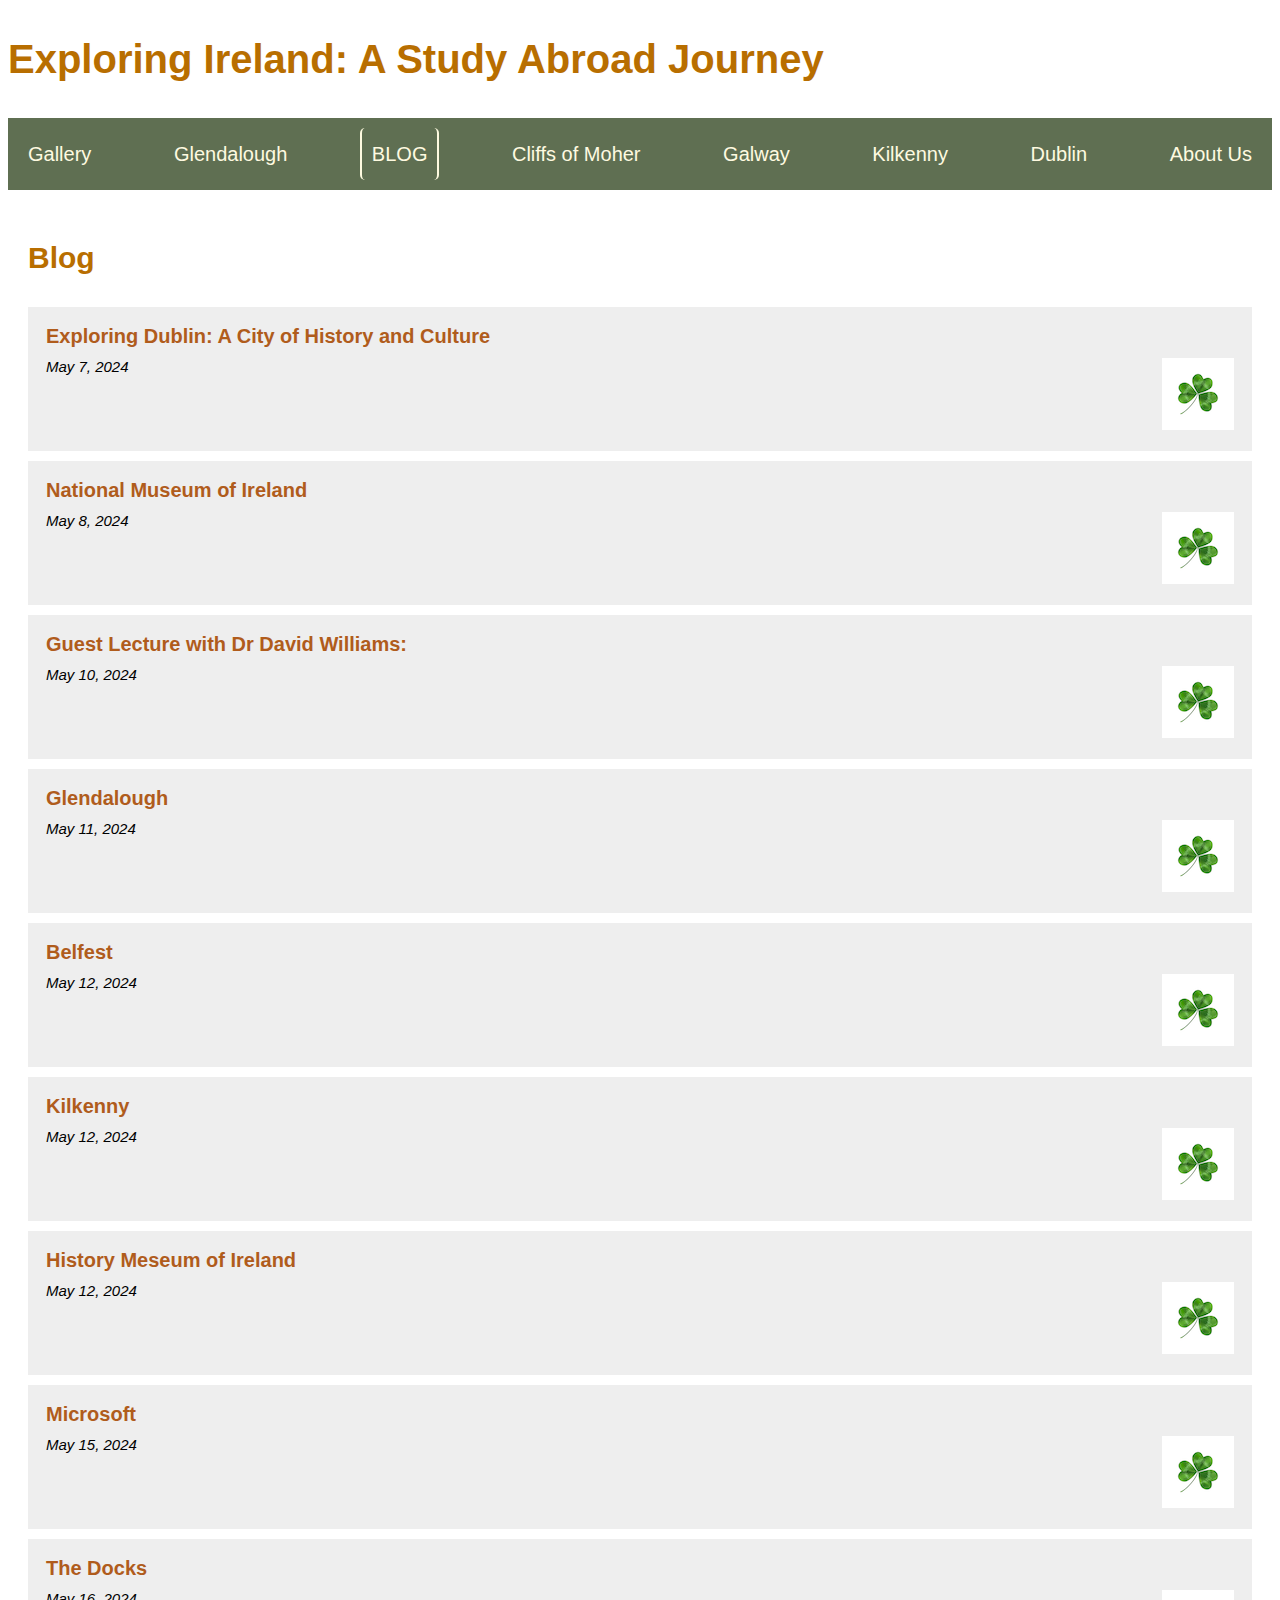
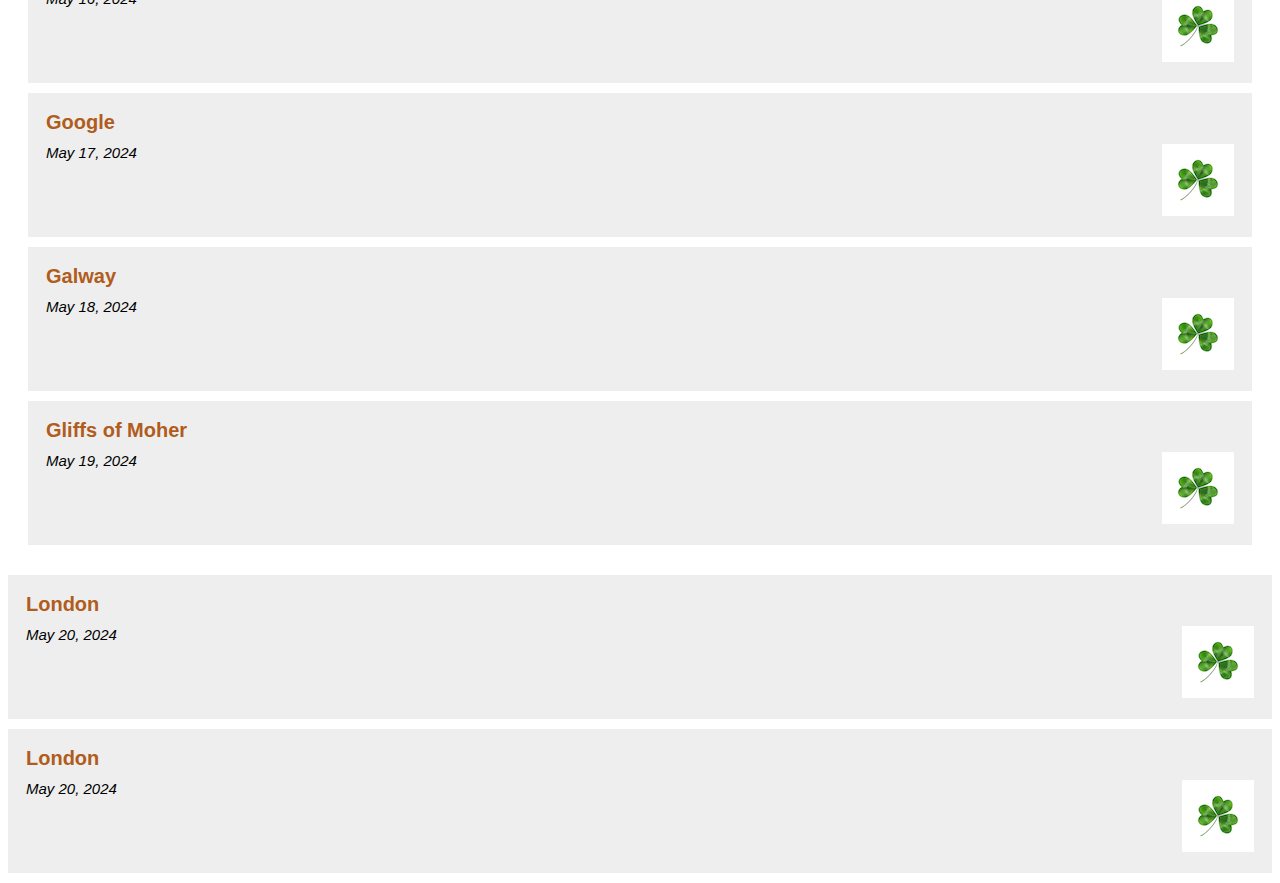
==== commit 24c00ecc: "Add files via upload" ====
--- a/blog.html
+++ b/blog.html
@@ -66,7 +66,7 @@
                 <p class="article-content">Exploring Dublin: Flock: Felt Animal Collection by Jamie Lewis since 2003. Though originally intended as a way to repurpose felt and wool offcuts, the collection has developed into Jamie's main business and a unique brand. His woolly creations, which are the result of painstaking artistry and sustainable methods. Everything in the store is handmade and it was incredible see it happen they all and ship all over with using in recycled tissue paper.</p>
                 <a href="https://flockstudio.ie/pages/about"> Learn more on Flock</a>
                 <video width="400" controls>
-                    <source src="videos/flock2.mov">
+                    <source src="videos/flock.mov">
                     Your browser does not support HTML video.
                 </video>
                 </div>
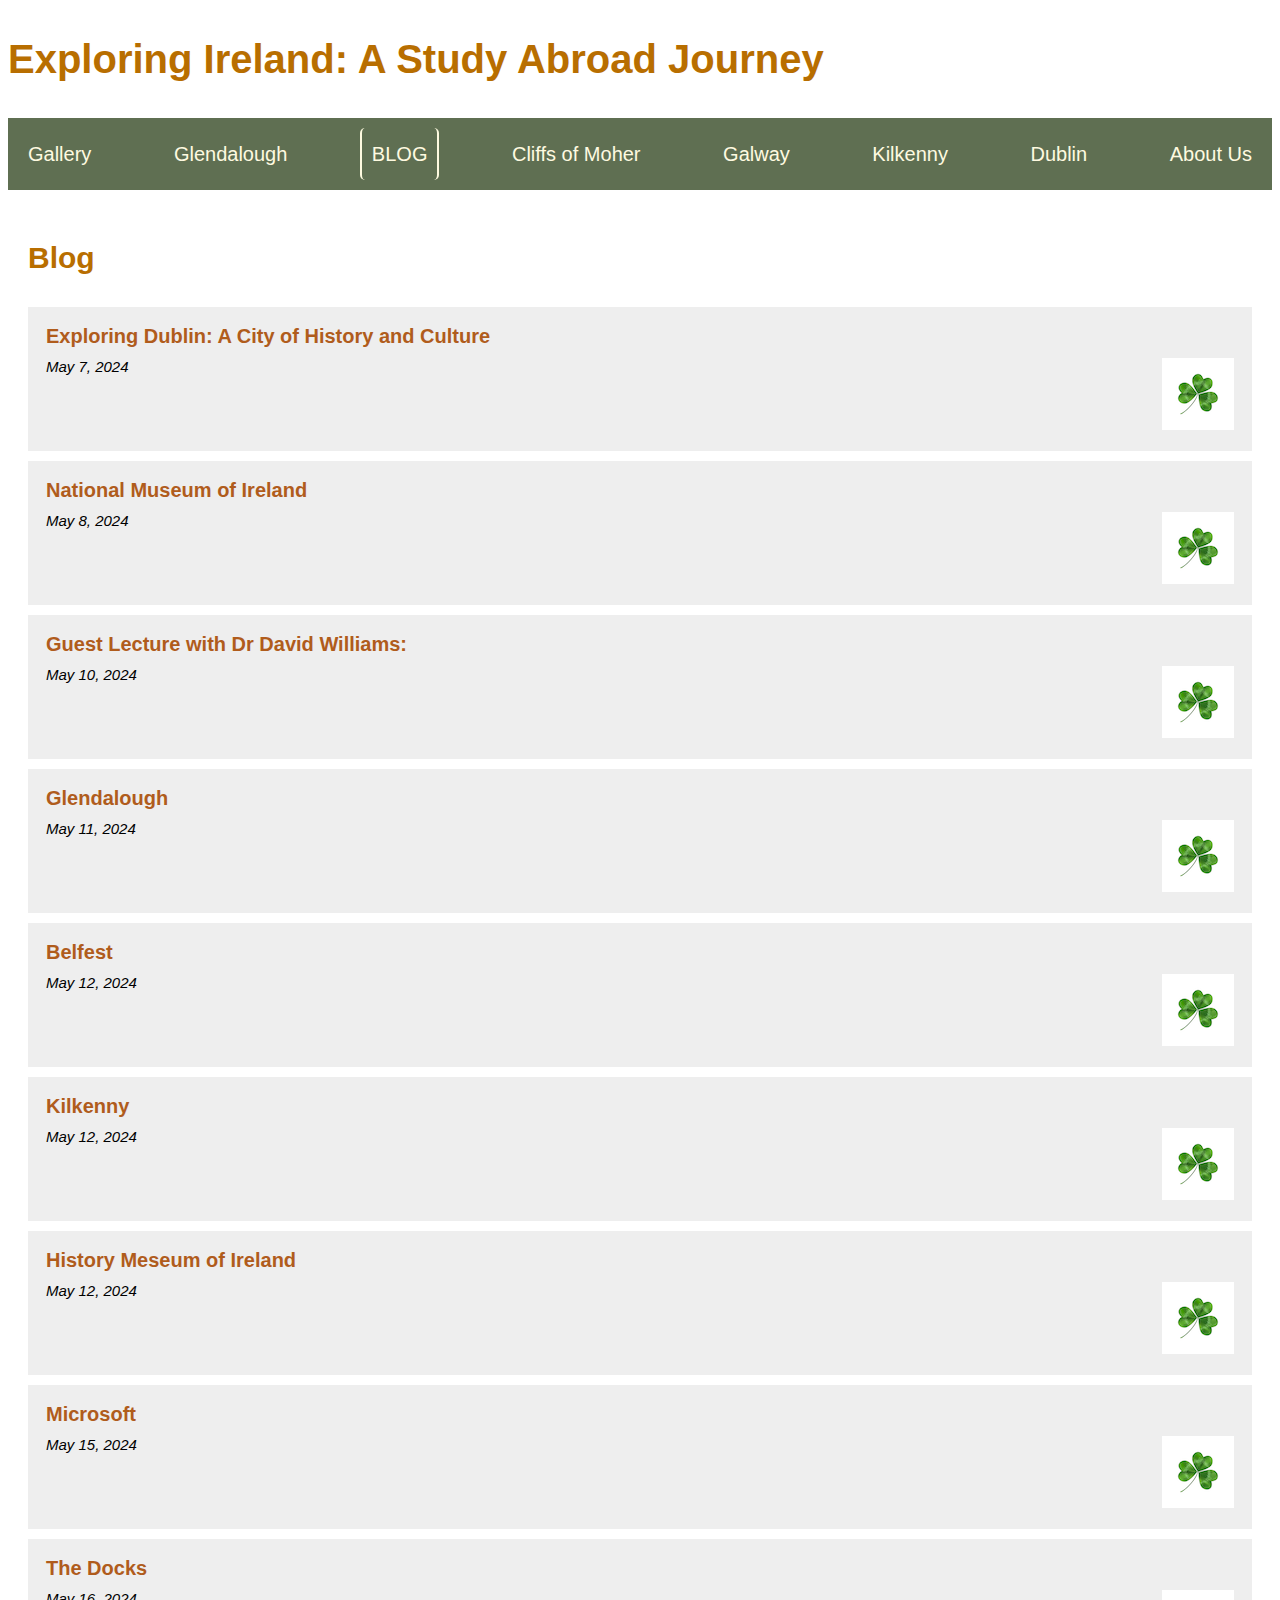
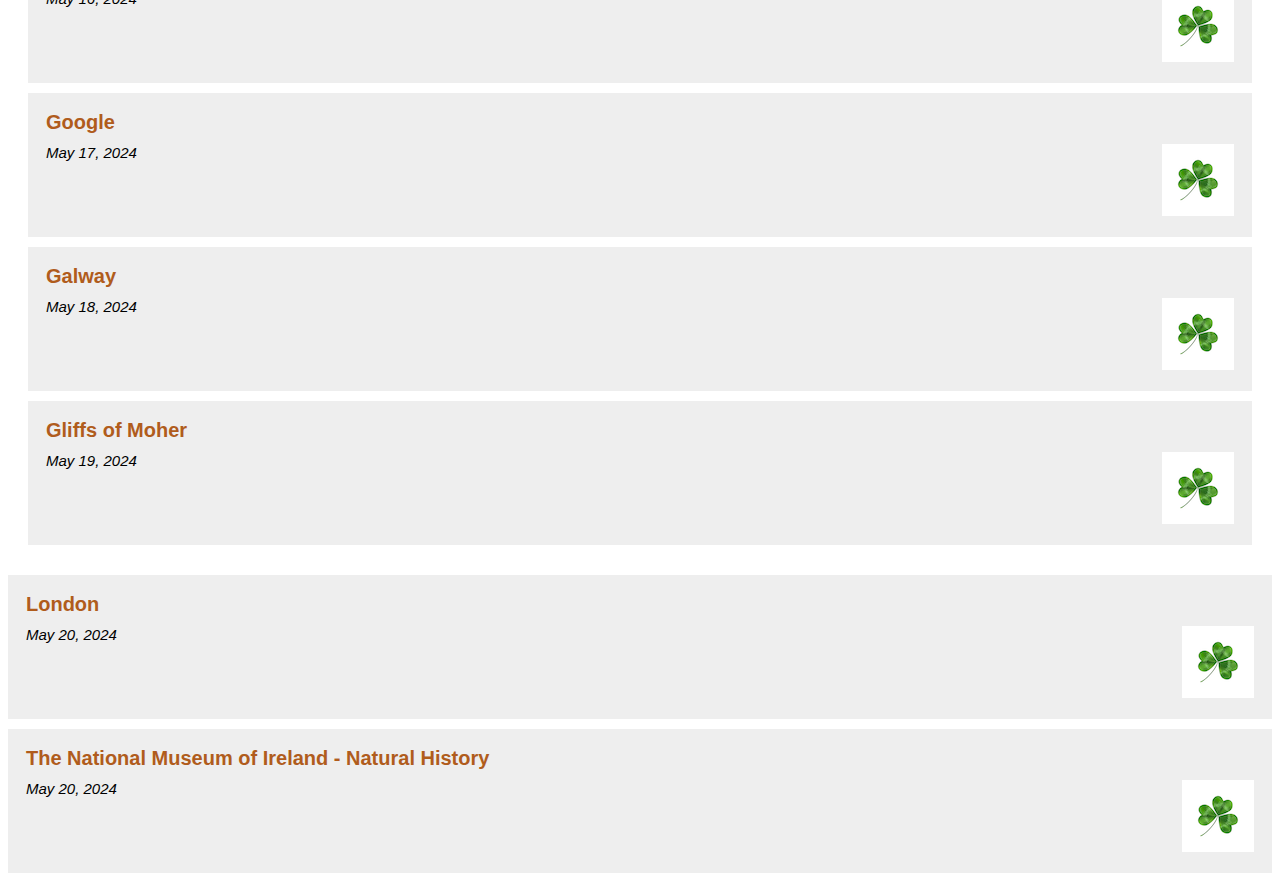
==== commit 72f7c423: "Add files via upload" ====
--- a/blog.html
+++ b/blog.html
@@ -220,16 +220,16 @@
   <!-- 13th Article -->
   <article>
     <button class="accordion">
-        <h3 class="article-title"> London  </h3>
+        <h3 class="article-title"> The National Museum of Ireland - Natural History </h3>
         <time class="article-date" datetime="2024-05-21">May 20, 2024</time>
     </button>
     <div class=" panel">
     <p class="article-content"> 
-        I learned how to dance a tradition irish dance. I also went to the "Dead Zoo" I had so much food grame some pizza too </p>
-    
-            <source src="videos/bridge.mov">
-            Your browser does not support HTML video.
-        </video>
+        I learned how to dance a traditional Irish dance with my classmates and from professional dancer. I also visited the National Museum of Ireland - Natural History, mostly  known as the "Dead Zoo." I also enjoyed a variety of delicious Irish local food shop and pizza. </p>
+    
+        <a href="https://www.museum.ie/en-IE/Museums/Natural-History?gad_source=1&gclid=EAIaIQobChMI68iGmpahhgMVN5tQBh14fgatEAAYASAAEgJDDPD_BwE"> plan your day and learn about this beautiful landscape</a>
+        <video width="400" controls>
+   
     </div>
 </article>
 </div>
--- a/css/style.css
+++ b/css/style.css
@@ -363,7 +363,7 @@
     box-sizing: border-box;
  }
  
-.image-grid{
+.image-grid,.galway-grid{
     margin-top: 50px;
     display: grid;
     grid-template-columns: 1fr;
@@ -383,10 +383,17 @@
  .image-grid figure img{
     width:100%
  }
+
+
+ .galway-grid img{
+    width:90%;
+    margin:auto;
+    display: block;
+ }
  
  
  @media all and (min-width: 700px){
-    .image-grid{
+    .image-grid, .galway-grid{
         grid-template-columns: 1fr 1fr;
     }
  
@@ -397,6 +404,7 @@
  
  
  @media all and (min-width: 990px){
+    
     .image-grid{
         grid-template-columns: 1fr 1fr 1fr 1fr 1fr 1fr;
     }
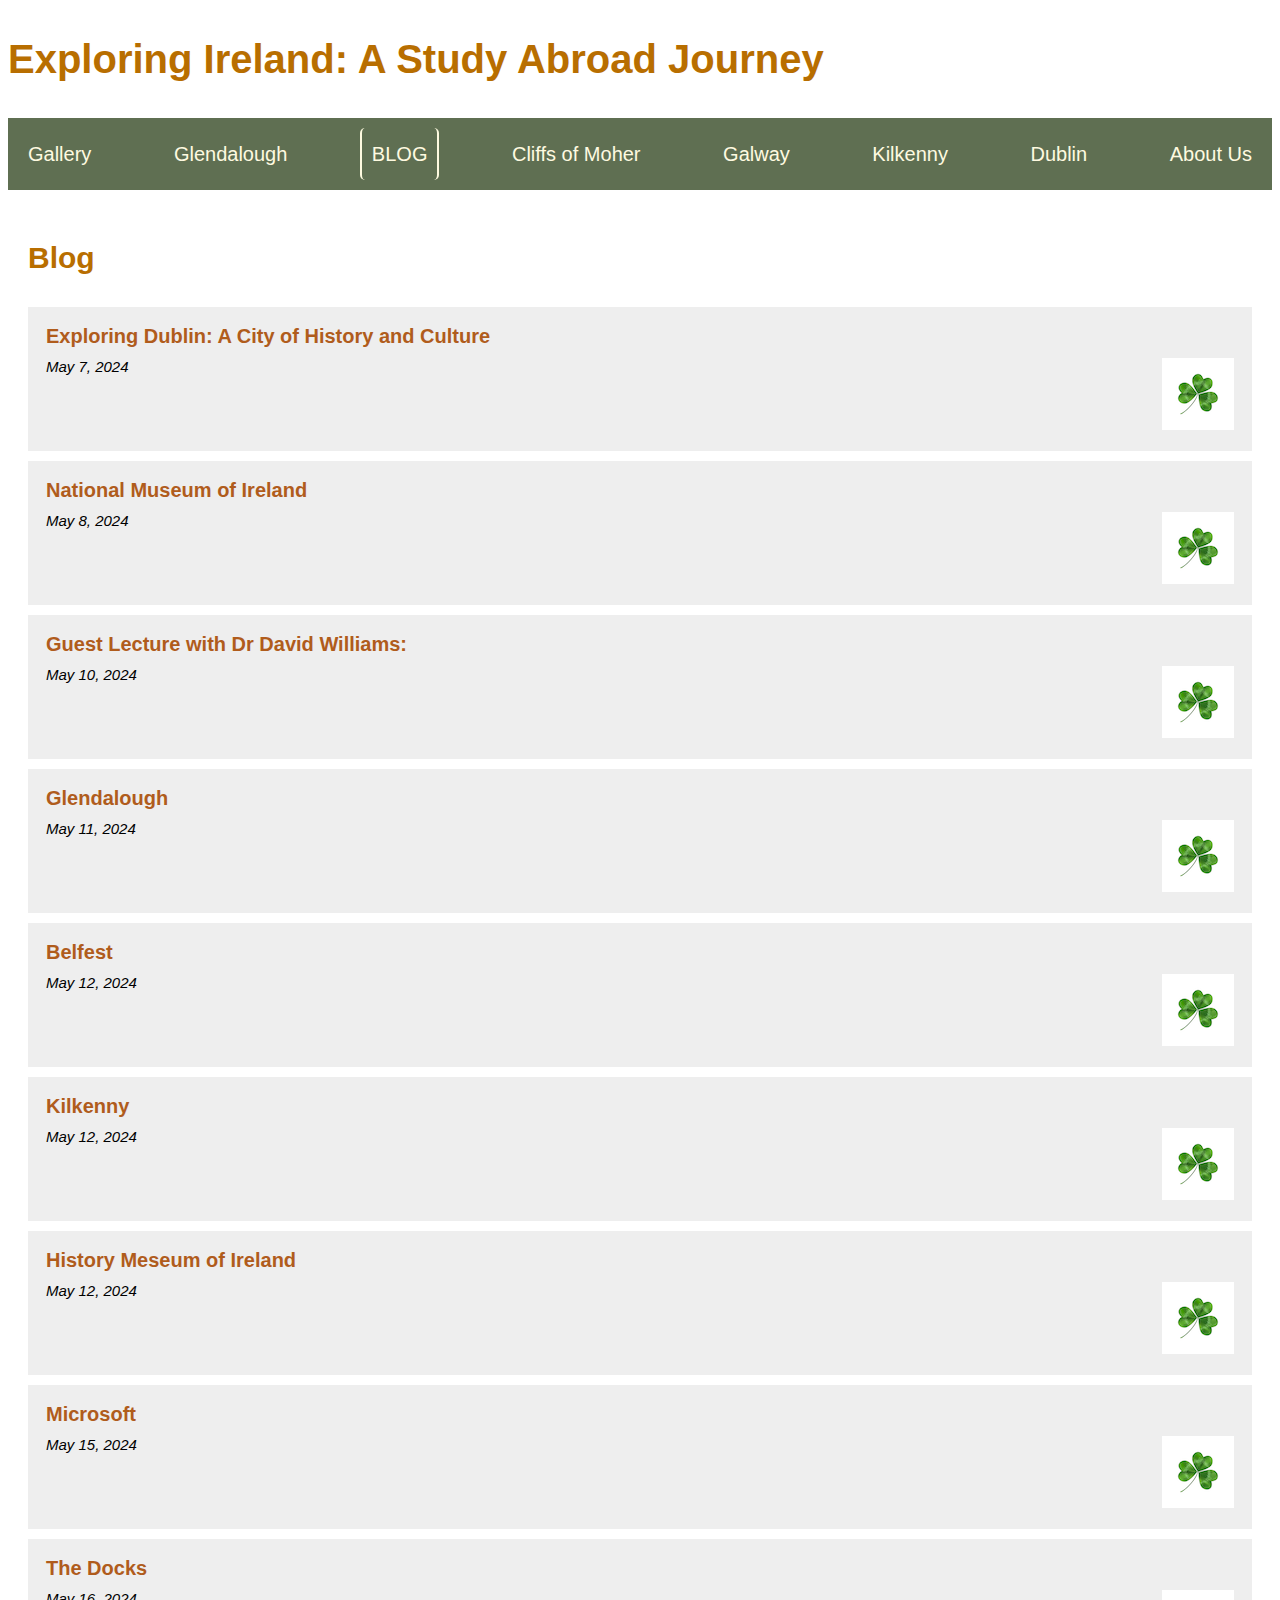
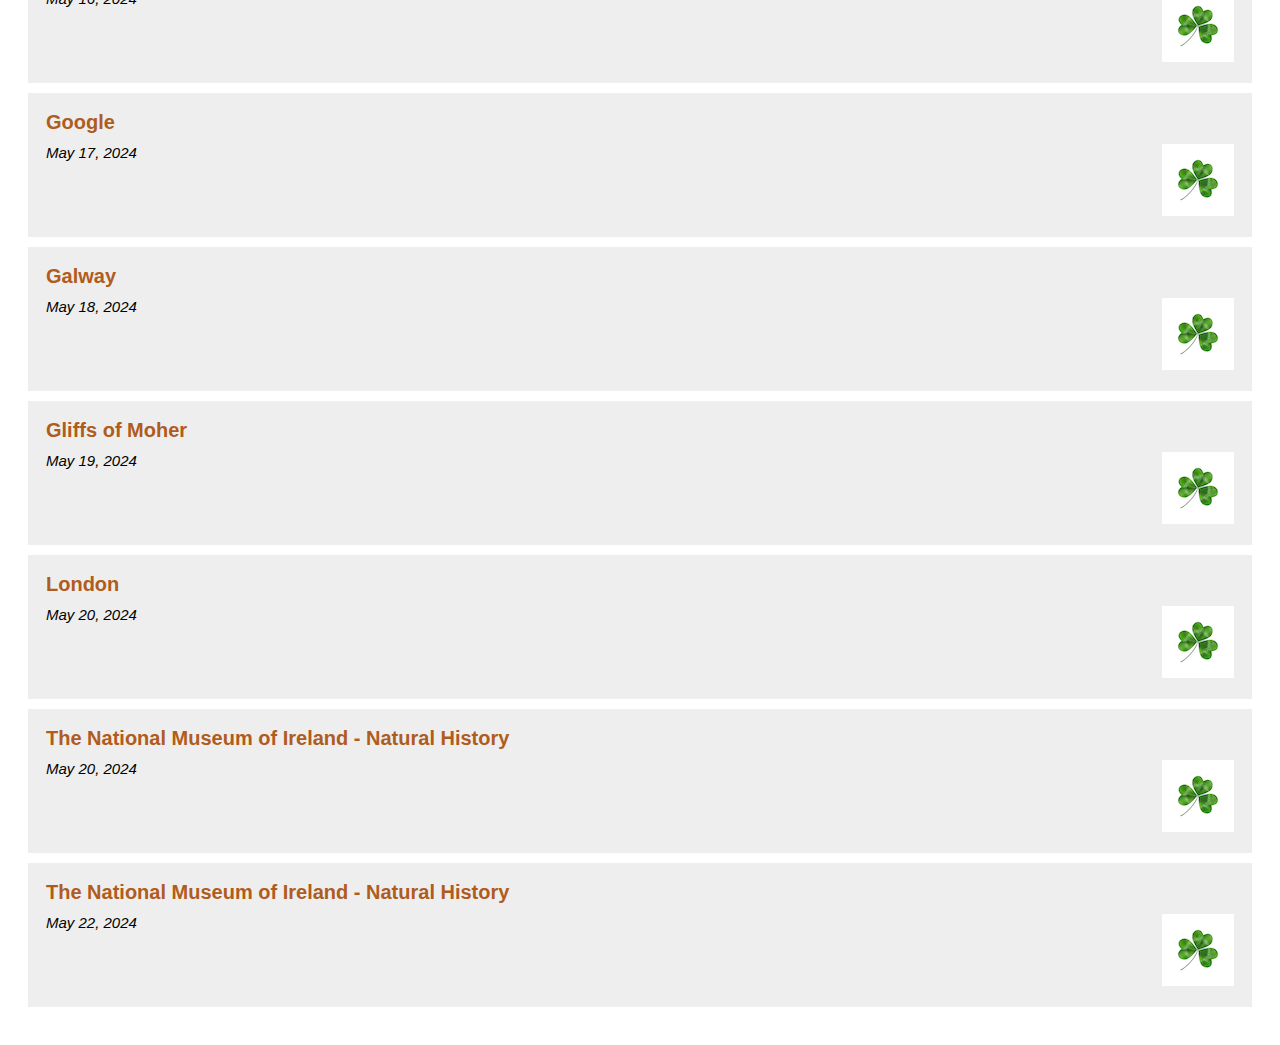
==== commit 558c8a60: "Add files via upload" ====
--- a/blog.html
+++ b/blog.html
@@ -17,7 +17,7 @@
         <meta charset="UTF-8">
         <meta name="viewport" content="width=device-width, initial-scale=1.0">
         <link rel="icon" href="/images/favicon.ico" type="image/x-icon">
-        <title>Exploring Ireland: A Study Abroad Journey</title>
+        <title>Blog</title>
         <link rel="stylesheet" href="css/style.css">
         <link rel="stylesheet" href="css/accordion.css">
 
@@ -25,7 +25,8 @@
        
     </head>
     <body>
-    
+        <a href = "#main" id = "skip">Skip to Main Content</a>
+
     <header>
         <h1>Exploring Ireland: A Study Abroad Journey</h1>
         <nav>
@@ -51,8 +52,10 @@
                     <time class="article-date" datetime="2024-05-07">May 7, 2024</time>
                 </button>
                 <div class=" panel">
-                <p class="article-content">National Museum of Ireland - Decorative Arts & History.</p>
-                </div>
+                <p class="article-content">Landed in Dublin, excited to be here for three weeks on a study abroad program.</p> 
+                <img src="images/plane.jpeg" alt="Plane">
+                </div>
+        
             </article>
     
             <!-- Second Article -->
@@ -200,7 +203,7 @@
                     </video>
                 </div>
             </article>
-        </div>
+        
       <!-- 13th Article -->
       <article>
         <button class="accordion">
@@ -216,7 +219,7 @@
             </video>
         </div>
     </article>
-</div>
+
   <!-- 13th Article -->
   <article>
     <button class="accordion">
@@ -232,7 +235,28 @@
    
     </div>
 </article>
+
+  <!-- 14th Article -->
+  <article>
+    <button class="accordion">
+        <h3 class="article-title"> The National Museum of Ireland - Natural History </h3>
+        <time class="article-date" datetime="2024-05-22">May 22, 2024</time>
+    </button>
+    <div class=" panel">
+    <p class="article-content"> 
+     
+Certainly! Here is the revised text with additional information about JFK's visit to Ireland:
+
+Today, I visited the Little Museum of Dublin, where Jennie, the guide who worked there, sang traditional Irish songs. We traveled back in time and learned about the hardships and successes of the Irish people. The museum also featured memorabilia from famous Irish writers, musicians, and artists, reminding us of Ireland's profound impact on the world. </p>
+    
+        <a href="https://www.littlemuseum.ie/"> plan your day and learn about this beautiful landscape</a>
+        <video width="400" controls>
+   
+    </div>
+</article>
+
 </div>
+
     </main>
     <script src="js/accordion.js"></script>
     <script>
--- a/css/style.css
+++ b/css/style.css
@@ -8,6 +8,7 @@
     background-color: #ffffff; 
 }
 
+
 /* Headings */
 h1, h2 {
     font-family: 'Gill Sans', 'Gill Sans MT', 'Calibri', 'Trebuchet MS', sans-serif;
@@ -24,13 +25,13 @@
 #skip {
     position: absolute;
     left: -500px;
-    width: 170px; 
+ 
     height: 40px; 
     background-color: #5F6F52; 
     color: #dfdcdc; 
     border: none; 
     border-radius: 5px; 
-    font-size: 16px; 
+    font-size: 24px; 
     cursor: pointer; 
     transition: left 0.3s ease; 
     font-style: italic; 
@@ -50,6 +51,9 @@
     flex-direction: column;
     position: relative;
 }
+p{
+    padding: 15px;
+}
 
 ul {
     list-style-type: none;
@@ -68,17 +72,17 @@
 
 /* Links */
 a {
-    color: #e8eef3(36 15% 70%);
+    color: blue;
     text-decoration: none;
 }
-
+/* 
 a:hover {
     color: white;
     text-decoration: none;
     padding: 10px 20px;
     background-color: #e1cc96;
     border-radius: 20px;
-}
+} */
 
 nav a.active {
     background-color: #809571;
@@ -155,8 +159,14 @@
     html {
         scroll-behavior: auto; 
     }
+
+    .reduce{
+        display: none;
+    }
    body div.image-grid figure{
         transform: rotate(0deg) !important;
+        animation: none !important;
+
     }
 }
 
@@ -366,12 +376,13 @@
 .image-grid,.galway-grid{
     margin-top: 50px;
     display: grid;
+    margin:30px;
     grid-template-columns: 1fr;
     padding-bottom: 20px;
  }
  
  /* #did this better  */
- .image-grid figure{
+ .image-grid figure {
     width: 90%;
     border: 5px solid black;
     border-radius:25px;
@@ -386,10 +397,14 @@
 
 
  .galway-grid img{
+    border:5px solid black;
+    padding: 15px;
     width:90%;
     margin:auto;
     display: block;
  }
+
+
  
  
  @media all and (min-width: 700px){
@@ -412,7 +427,7 @@
         grid-column: auto / span 2;
     }
     /* Why do I need this next rule? */
-    .image-grid figure:nth-child(3n),.image-grid video:nth-child(3n){
+    .image-grid figure:nth-child(3n),.image-grid video:nth-child(2n){
         grid-column: auto / span 2;
     }
     .image-grid figure:nth-child(4n),.image-grid video:nth-child(4n){
@@ -467,6 +482,42 @@
 }
 
 
-body .image-grid .straight{
+body .image-grid figure.straight{
     transform: rotate(0deg);
+}
+
+@keyframes photomove1 .image-grid {
+    from { left: -250px; 
+        transform: rotate(0deg);}
+    to { left: 10px;transform: rotate(-25deg);}
+  }
+
+  @keyframes photomove2 {
+    from { top: -250px;transform: rotate(0deg);}
+    to { top: 0px; transform: rotate(25deg);}
+  }
+
+  @keyframes photomove3 {
+    from { right: -550px;transform: rotate(0deg);
+   bottom: 300px }
+    to { right: 0px;transform: rotate(360deg);
+    right: 0px}
+  }
+  .image-grid figure:nth-child(even) {
+    transform: rotate(25deg);
+    animation: photomove2 1s;
+
+}
+
+
+.image-grid figure:nth-child(odd) {
+    transform: rotate(-25deg);
+    animation: photomove1 8s;
+}
+
+
+.image-grid figure:nth-child(3n+2) {
+    animation: photomove3 5s;
+    transform: rotate(0deg);
+    position: relative;
 }